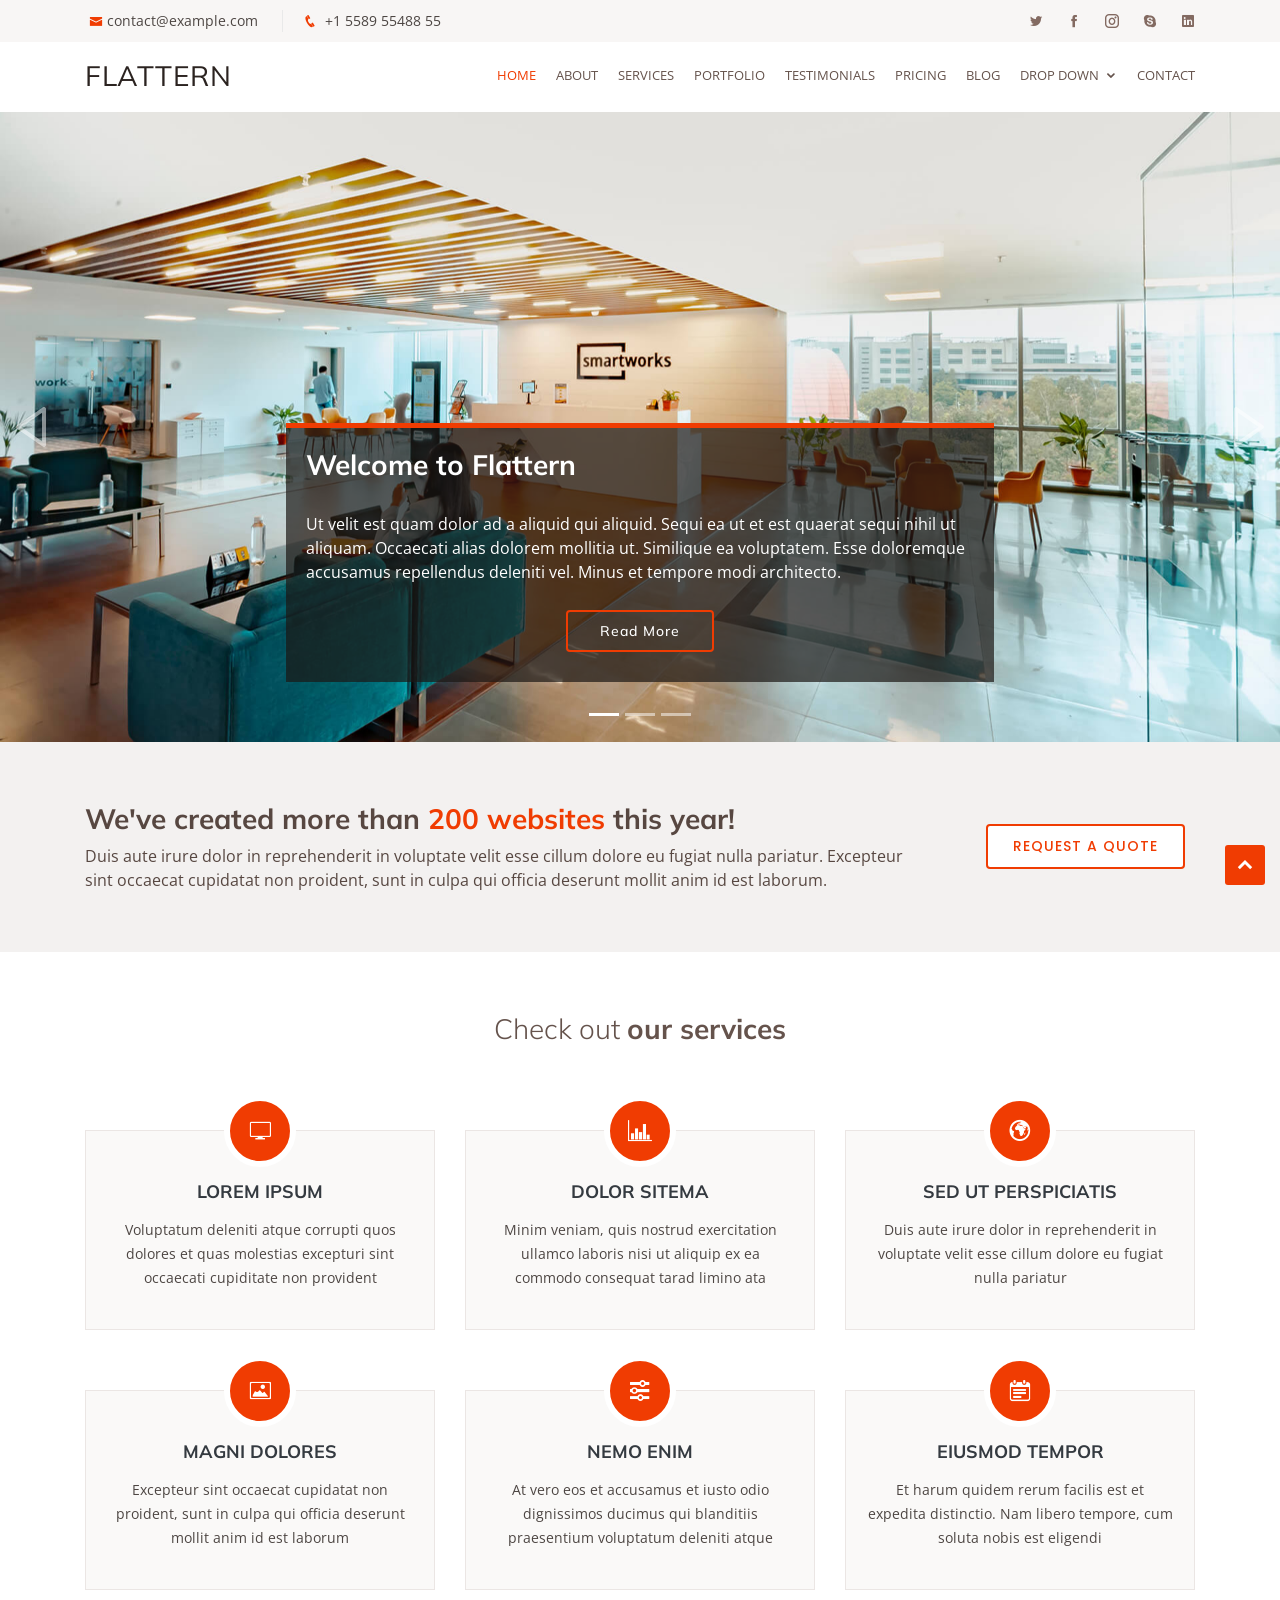
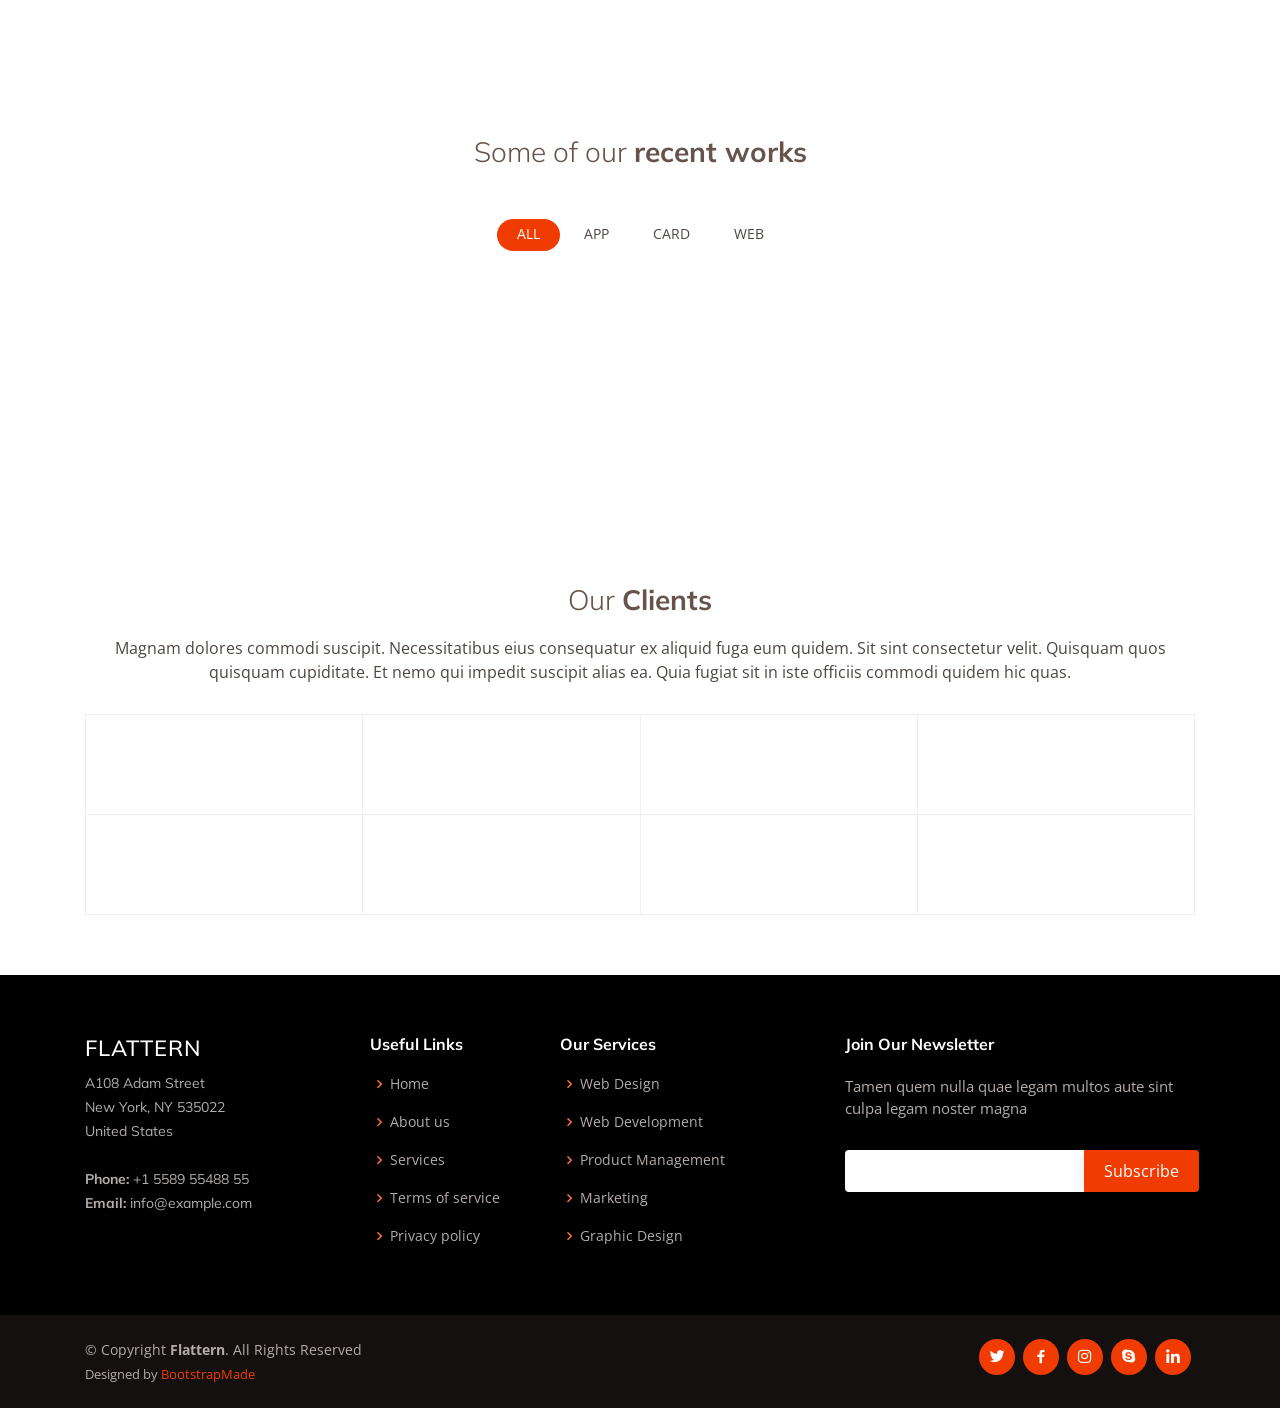
==== index.html @ f1fcab0e "original" ====
<!DOCTYPE html>
<html lang="en">

<head>
  <meta charset="utf-8">
  <meta content="width=device-width, initial-scale=1.0" name="viewport">

  <title>Flattern Bootstrap Template - Index</title>
  <meta content="" name="descriptison">
  <meta content="" name="keywords">

  <!-- Favicons -->
  <link href="assets/img/favicon.png" rel="icon">
  <link href="assets/img/apple-touch-icon.png" rel="apple-touch-icon">

  <!-- Google Fonts -->
  <link href="https://fonts.googleapis.com/css?family=Open+Sans:300,300i,400,400i,600,600i,700,700i|Muli:300,300i,400,400i,500,500i,600,600i,700,700i|Poppins:300,300i,400,400i,500,500i,600,600i,700,700i" rel="stylesheet">

  <!-- Vendor CSS Files -->
  <link href="assets/vendor/bootstrap/css/bootstrap.min.css" rel="stylesheet">
  <link href="assets/vendor/icofont/icofont.min.css" rel="stylesheet">
  <link href="assets/vendor/boxicons/css/boxicons.min.css" rel="stylesheet">
  <link href="assets/vendor/animate.css/animate.min.css" rel="stylesheet">
  <link href="assets/vendor/venobox/venobox.css" rel="stylesheet">
  <link href="assets/vendor/owl.carousel/assets/owl.carousel.min.css" rel="stylesheet">
  <link href="assets/vendor/aos/aos.css" rel="stylesheet">

  <!-- Template Main CSS File -->
  <link href="assets/css/style.css" rel="stylesheet">

  <!-- =======================================================
  * Template Name: Flattern - v2.0.1
  * Template URL: https://bootstrapmade.com/flattern-multipurpose-bootstrap-template/
  * Author: BootstrapMade.com
  * License: https://bootstrapmade.com/license/
  ======================================================== -->
</head>

<body>

  <!-- ======= Top Bar ======= -->
  <section id="topbar" class="d-none d-lg-block">
    <div class="container d-flex">
      <div class="contact-info mr-auto">
        <i class="icofont-envelope"></i><a href="mailto:contact@example.com">contact@example.com</a>
        <i class="icofont-phone"></i> +1 5589 55488 55
      </div>
      <div class="social-links">
        <a href="#" class="twitter"><i class="icofont-twitter"></i></a>
        <a href="#" class="facebook"><i class="icofont-facebook"></i></a>
        <a href="#" class="instagram"><i class="icofont-instagram"></i></a>
        <a href="#" class="skype"><i class="icofont-skype"></i></a>
        <a href="#" class="linkedin"><i class="icofont-linkedin"></i></i></a>
      </div>
    </div>
  </section>

  <!-- ======= Header ======= -->
  <header id="header">
    <div class="container d-flex">

      <div class="logo mr-auto">
        <h1 class="text-light"><a href="index.html">Flattern</a></h1>
        <!-- Uncomment below if you prefer to use an image logo -->
        <!-- <a href="index.html"><img src="assets/img/logo.png" alt="" class="img-fluid"></a>-->
      </div>

      <nav class="nav-menu d-none d-lg-block">
        <ul>
          <li class="active"><a href="index.html">Home</a></li>
          <li><a href="about.html">About</a></li>
          <li><a href="services.html">Services</a></li>
          <li><a href="portfolio.html">Portfolio</a></li>
          <li><a href="testimonials.html">Testimonials</a></li>
          <li><a href="pricing.html">Pricing</a></li>
          <li><a href="blog.html">Blog</a></li>
          <li class="drop-down"><a href="">Drop Down</a>
            <ul>
              <li><a href="#">Drop Down 1</a></li>
              <li class="drop-down"><a href="#">Drop Down 2</a>
                <ul>
                  <li><a href="#">Deep Drop Down 1</a></li>
                  <li><a href="#">Deep Drop Down 2</a></li>
                  <li><a href="#">Deep Drop Down 3</a></li>
                  <li><a href="#">Deep Drop Down 4</a></li>
                  <li><a href="#">Deep Drop Down 5</a></li>
                </ul>
              </li>
              <li><a href="#">Drop Down 3</a></li>
              <li><a href="#">Drop Down 4</a></li>
              <li><a href="#">Drop Down 5</a></li>
            </ul>
          </li>
          <li><a href="contact.html">Contact</a></li>

        </ul>
      </nav><!-- .nav-menu -->

    </div>
  </header><!-- End Header -->

  <!-- ======= Hero Section ======= -->
  <section id="hero">
    <div id="heroCarousel" class="carousel slide carousel-fade" data-ride="carousel">

      <div class="carousel-inner" role="listbox">

        <!-- Slide 1 -->
        <div class="carousel-item active" style="background-image: url(assets/img/slide/slide-1.jpg);">
          <div class="carousel-container">
            <div class="carousel-content animated fadeInUp">
              <h2>Welcome to <span>Flattern</span></h2>
              <p>Ut velit est quam dolor ad a aliquid qui aliquid. Sequi ea ut et est quaerat sequi nihil ut aliquam. Occaecati alias dolorem mollitia ut. Similique ea voluptatem. Esse doloremque accusamus repellendus deleniti vel. Minus et tempore modi architecto.</p>
              <div class="text-center"><a href="" class="btn-get-started">Read More</a></div>
            </div>
          </div>
        </div>

        <!-- Slide 2 -->
        <div class="carousel-item" style="background-image: url(assets/img/slide/slide-2.jpg);">
          <div class="carousel-container">
            <div class="carousel-content animated fadeInUp">
              <h2>Lorem Ipsum Dolor</h2>
              <p>Ut velit est quam dolor ad a aliquid qui aliquid. Sequi ea ut et est quaerat sequi nihil ut aliquam. Occaecati alias dolorem mollitia ut. Similique ea voluptatem. Esse doloremque accusamus repellendus deleniti vel. Minus et tempore modi architecto.</p>
              <div class="text-center"><a href="" class="btn-get-started">Read More</a></div>
            </div>
          </div>
        </div>

        <!-- Slide 3 -->
        <div class="carousel-item" style="background-image: url(assets/img/slide/slide-3.jpg);">
          <div class="carousel-container">
            <div class="carousel-content animated fadeInUp">
              <h2>Sequi ea ut et est quaerat</h2>
              <p>Ut velit est quam dolor ad a aliquid qui aliquid. Sequi ea ut et est quaerat sequi nihil ut aliquam. Occaecati alias dolorem mollitia ut. Similique ea voluptatem. Esse doloremque accusamus repellendus deleniti vel. Minus et tempore modi architecto.</p>
              <div class="text-center"><a href="" class="btn-get-started">Read More</a></div>
            </div>
          </div>
        </div>

      </div>

      <a class="carousel-control-prev" href="#heroCarousel" role="button" data-slide="prev">
        <span class="carousel-control-prev-icon bx bx-left-arrow" aria-hidden="true"></span>
        <span class="sr-only">Previous</span>
      </a>

      <a class="carousel-control-next" href="#heroCarousel" role="button" data-slide="next">
        <span class="carousel-control-next-icon bx bx-right-arrow" aria-hidden="true"></span>
        <span class="sr-only">Next</span>
      </a>

      <ol class="carousel-indicators" id="hero-carousel-indicators"></ol>

    </div>
  </section><!-- End Hero -->

  <main id="main">

    <!-- ======= Cta Section ======= -->
    <section id="cta" class="cta">
      <div class="container">

        <div class="row">
          <div class="col-lg-9 text-center text-lg-left">
            <h3>We've created more than <span>200 websites</span> this year!</h3>
            <p> Duis aute irure dolor in reprehenderit in voluptate velit esse cillum dolore eu fugiat nulla pariatur. Excepteur sint occaecat cupidatat non proident, sunt in culpa qui officia deserunt mollit anim id est laborum.</p>
          </div>
          <div class="col-lg-3 cta-btn-container text-center">
            <a class="cta-btn align-middle" href="#">Request a quote</a>
          </div>
        </div>

      </div>
    </section><!-- End Cta Section -->

    <!-- ======= Services Section ======= -->
    <section id="services" class="services">
      <div class="container">

        <div class="section-title" data-aos="fade-up">
          <h2>Check out <strong>our services</strong></h2>
        </div>

        <div class="row">
          <div class="col-lg-4 col-md-6">
            <div class="icon-box" data-aos="fade-up">
              <div class="icon"><i class="icofont-computer"></i></div>
              <h4 class="title"><a href="">Lorem Ipsum</a></h4>
              <p class="description">Voluptatum deleniti atque corrupti quos dolores et quas molestias excepturi sint occaecati cupiditate non provident</p>
            </div>
          </div>
          <div class="col-lg-4 col-md-6">
            <div class="icon-box" data-aos="fade-up" data-aos-delay="100">
              <div class="icon"><i class="icofont-chart-bar-graph"></i></div>
              <h4 class="title"><a href="">Dolor Sitema</a></h4>
              <p class="description">Minim veniam, quis nostrud exercitation ullamco laboris nisi ut aliquip ex ea commodo consequat tarad limino ata</p>
            </div>
          </div>
          <div class="col-lg-4 col-md-6">
            <div class="icon-box" data-aos="fade-up" data-aos-delay="200">
              <div class="icon"><i class="icofont-earth"></i></div>
              <h4 class="title"><a href="">Sed ut perspiciatis</a></h4>
              <p class="description">Duis aute irure dolor in reprehenderit in voluptate velit esse cillum dolore eu fugiat nulla pariatur</p>
            </div>
          </div>
          <div class="col-lg-4 col-md-6">
            <div class="icon-box" data-aos="fade-up" data-aos-delay="200">
              <div class="icon"><i class="icofont-image"></i></div>
              <h4 class="title"><a href="">Magni Dolores</a></h4>
              <p class="description">Excepteur sint occaecat cupidatat non proident, sunt in culpa qui officia deserunt mollit anim id est laborum</p>
            </div>
          </div>
          <div class="col-lg-4 col-md-6">
            <div class="icon-box" data-aos="fade-up" data-aos-delay="300">
              <div class="icon"><i class="icofont-settings"></i></div>
              <h4 class="title"><a href="">Nemo Enim</a></h4>
              <p class="description">At vero eos et accusamus et iusto odio dignissimos ducimus qui blanditiis praesentium voluptatum deleniti atque</p>
            </div>
          </div>
          <div class="col-lg-4 col-md-6">
            <div class="icon-box" data-aos="fade-up" data-aos-delay="400">
              <div class="icon"><i class="icofont-tasks-alt"></i></div>
              <h4 class="title"><a href="">Eiusmod Tempor</a></h4>
              <p class="description">Et harum quidem rerum facilis est et expedita distinctio. Nam libero tempore, cum soluta nobis est eligendi</p>
            </div>
          </div>
        </div>

      </div>
    </section><!-- End Services Section -->

    <!-- ======= Portfolio Section ======= -->
    <section id="portfolio" class="portfolio">
      <div class="container">

        <div class="section-title" data-aos="fade-up">
          <h2>Some of our <strong>recent works</strong></h2>
        </div>

        <div class="row" data-aos="fade-up">
          <div class="col-lg-12 d-flex justify-content-center">
            <ul id="portfolio-flters">
              <li data-filter="*" class="filter-active">All</li>
              <li data-filter=".filter-app">App</li>
              <li data-filter=".filter-card">Card</li>
              <li data-filter=".filter-web">Web</li>
            </ul>
          </div>
        </div>

        <div class="row portfolio-container" data-aos="fade-up">

          <div class="col-lg-4 col-md-6 portfolio-item filter-app">
            <img src="assets/img/portfolio/portfolio-1.jpg" class="img-fluid" alt="">
            <div class="portfolio-info">
              <h4>App 1</h4>
              <p>App</p>
              <a href="assets/img/portfolio/portfolio-1.jpg" data-gall="portfolioGallery" class="venobox preview-link" title="App 1"><i class="bx bx-plus"></i></a>
              <a href="portfolio-details.html" class="details-link" title="More Details"><i class="bx bx-link"></i></a>
            </div>
          </div>

          <div class="col-lg-4 col-md-6 portfolio-item filter-web">
            <img src="assets/img/portfolio/portfolio-2.jpg" class="img-fluid" alt="">
            <div class="portfolio-info">
              <h4>Web 3</h4>
              <p>Web</p>
              <a href="assets/img/portfolio/portfolio-2.jpg" data-gall="portfolioGallery" class="venobox preview-link" title="Web 3"><i class="bx bx-plus"></i></a>
              <a href="portfolio-details.html" class="details-link" title="More Details"><i class="bx bx-link"></i></a>
            </div>
          </div>

          <div class="col-lg-4 col-md-6 portfolio-item filter-app">
            <img src="assets/img/portfolio/portfolio-3.jpg" class="img-fluid" alt="">
            <div class="portfolio-info">
              <h4>App 2</h4>
              <p>App</p>
              <a href="assets/img/portfolio/portfolio-3.jpg" data-gall="portfolioGallery" class="venobox preview-link" title="App 2"><i class="bx bx-plus"></i></a>
              <a href="portfolio-details.html" class="details-link" title="More Details"><i class="bx bx-link"></i></a>
            </div>
          </div>

          <div class="col-lg-4 col-md-6 portfolio-item filter-card">
            <img src="assets/img/portfolio/portfolio-4.jpg" class="img-fluid" alt="">
            <div class="portfolio-info">
              <h4>Card 2</h4>
              <p>Card</p>
              <a href="assets/img/portfolio/portfolio-4.jpg" data-gall="portfolioGallery" class="venobox preview-link" title="Card 2"><i class="bx bx-plus"></i></a>
              <a href="portfolio-details.html" class="details-link" title="More Details"><i class="bx bx-link"></i></a>
            </div>
          </div>

          <div class="col-lg-4 col-md-6 portfolio-item filter-web">
            <img src="assets/img/portfolio/portfolio-5.jpg" class="img-fluid" alt="">
            <div class="portfolio-info">
              <h4>Web 2</h4>
              <p>Web</p>
              <a href="assets/img/portfolio/portfolio-5.jpg" data-gall="portfolioGallery" class="venobox preview-link" title="Web 2"><i class="bx bx-plus"></i></a>
              <a href="portfolio-details.html" class="details-link" title="More Details"><i class="bx bx-link"></i></a>
            </div>
          </div>

          <div class="col-lg-4 col-md-6 portfolio-item filter-app">
            <img src="assets/img/portfolio/portfolio-6.jpg" class="img-fluid" alt="">
            <div class="portfolio-info">
              <h4>App 3</h4>
              <p>App</p>
              <a href="assets/img/portfolio/portfolio-6.jpg" data-gall="portfolioGallery" class="venobox preview-link" title="App 3"><i class="bx bx-plus"></i></a>
              <a href="portfolio-details.html" class="details-link" title="More Details"><i class="bx bx-link"></i></a>
            </div>
          </div>

          <div class="col-lg-4 col-md-6 portfolio-item filter-card">
            <img src="assets/img/portfolio/portfolio-7.jpg" class="img-fluid" alt="">
            <div class="portfolio-info">
              <h4>Card 1</h4>
              <p>Card</p>
              <a href="assets/img/portfolio/portfolio-7.jpg" data-gall="portfolioGallery" class="venobox preview-link" title="Card 1"><i class="bx bx-plus"></i></a>
              <a href="portfolio-details.html" class="details-link" title="More Details"><i class="bx bx-link"></i></a>
            </div>
          </div>

          <div class="col-lg-4 col-md-6 portfolio-item filter-card">
            <img src="assets/img/portfolio/portfolio-8.jpg" class="img-fluid" alt="">
            <div class="portfolio-info">
              <h4>Card 3</h4>
              <p>Card</p>
              <a href="assets/img/portfolio/portfolio-8.jpg" data-gall="portfolioGallery" class="venobox preview-link" title="Card 3"><i class="bx bx-plus"></i></a>
              <a href="portfolio-details.html" class="details-link" title="More Details"><i class="bx bx-link"></i></a>
            </div>
          </div>

          <div class="col-lg-4 col-md-6 portfolio-item filter-web">
            <img src="assets/img/portfolio/portfolio-9.jpg" class="img-fluid" alt="">
            <div class="portfolio-info">
              <h4>Web 3</h4>
              <p>Web</p>
              <a href="assets/img/portfolio/portfolio-9.jpg" data-gall="portfolioGallery" class="venobox preview-link" title="Web 3"><i class="bx bx-plus"></i></a>
              <a href="portfolio-details.html" class="details-link" title="More Details"><i class="bx bx-link"></i></a>
            </div>
          </div>

        </div>

      </div>
    </section><!-- End Portfolio Section -->

    <!-- ======= Our Clients Section ======= -->
    <section id="clients" class="clients">
      <div class="container">

        <div class="section-title" data-aos="fade-up">
          <h2>Our <strong>Clients</strong></h2>
          <p>Magnam dolores commodi suscipit. Necessitatibus eius consequatur ex aliquid fuga eum quidem. Sit sint consectetur velit. Quisquam quos quisquam cupiditate. Et nemo qui impedit suscipit alias ea. Quia fugiat sit in iste officiis commodi quidem hic quas.</p>
        </div>

        <div class="row no-gutters clients-wrap clearfix" data-aos="fade-up">

          <div class="col-lg-3 col-md-4 col-xs-6">
            <div class="client-logo">
              <img src="assets/img/clients/client-1.png" class="img-fluid" alt="">
            </div>
          </div>

          <div class="col-lg-3 col-md-4 col-xs-6">
            <div class="client-logo">
              <img src="assets/img/clients/client-2.png" class="img-fluid" alt="">
            </div>
          </div>

          <div class="col-lg-3 col-md-4 col-xs-6">
            <div class="client-logo">
              <img src="assets/img/clients/client-3.png" class="img-fluid" alt="">
            </div>
          </div>

          <div class="col-lg-3 col-md-4 col-xs-6">
            <div class="client-logo">
              <img src="assets/img/clients/client-4.png" class="img-fluid" alt="">
            </div>
          </div>

          <div class="col-lg-3 col-md-4 col-xs-6">
            <div class="client-logo">
              <img src="assets/img/clients/client-5.png" class="img-fluid" alt="">
            </div>
          </div>

          <div class="col-lg-3 col-md-4 col-xs-6">
            <div class="client-logo">
              <img src="assets/img/clients/client-6.png" class="img-fluid" alt="">
            </div>
          </div>

          <div class="col-lg-3 col-md-4 col-xs-6">
            <div class="client-logo">
              <img src="assets/img/clients/client-7.png" class="img-fluid" alt="">
            </div>
          </div>

          <div class="col-lg-3 col-md-4 col-xs-6">
            <div class="client-logo">
              <img src="assets/img/clients/client-8.png" class="img-fluid" alt="">
            </div>
          </div>

        </div>

      </div>
    </section><!-- End Our Clients Section -->

  </main><!-- End #main -->

  <!-- ======= Footer ======= -->
  <footer id="footer">

    <div class="footer-top">
      <div class="container">
        <div class="row">

          <div class="col-lg-3 col-md-6 footer-contact">
            <h3>Flattern</h3>
            <p>
              A108 Adam Street <br>
              New York, NY 535022<br>
              United States <br><br>
              <strong>Phone:</strong> +1 5589 55488 55<br>
              <strong>Email:</strong> info@example.com<br>
            </p>
          </div>

          <div class="col-lg-2 col-md-6 footer-links">
            <h4>Useful Links</h4>
            <ul>
              <li><i class="bx bx-chevron-right"></i> <a href="#">Home</a></li>
              <li><i class="bx bx-chevron-right"></i> <a href="#">About us</a></li>
              <li><i class="bx bx-chevron-right"></i> <a href="#">Services</a></li>
              <li><i class="bx bx-chevron-right"></i> <a href="#">Terms of service</a></li>
              <li><i class="bx bx-chevron-right"></i> <a href="#">Privacy policy</a></li>
            </ul>
          </div>

          <div class="col-lg-3 col-md-6 footer-links">
            <h4>Our Services</h4>
            <ul>
              <li><i class="bx bx-chevron-right"></i> <a href="#">Web Design</a></li>
              <li><i class="bx bx-chevron-right"></i> <a href="#">Web Development</a></li>
              <li><i class="bx bx-chevron-right"></i> <a href="#">Product Management</a></li>
              <li><i class="bx bx-chevron-right"></i> <a href="#">Marketing</a></li>
              <li><i class="bx bx-chevron-right"></i> <a href="#">Graphic Design</a></li>
            </ul>
          </div>

          <div class="col-lg-4 col-md-6 footer-newsletter">
            <h4>Join Our Newsletter</h4>
            <p>Tamen quem nulla quae legam multos aute sint culpa legam noster magna</p>
            <form action="" method="post">
              <input type="email" name="email"><input type="submit" value="Subscribe">
            </form>
          </div>

        </div>
      </div>
    </div>

    <div class="container d-md-flex py-4">

      <div class="mr-md-auto text-center text-md-left">
        <div class="copyright">
          &copy; Copyright <strong><span>Flattern</span></strong>. All Rights Reserved
        </div>
        <div class="credits">
          <!-- All the links in the footer should remain intact. -->
          <!-- You can delete the links only if you purchased the pro version. -->
          <!-- Licensing information: https://bootstrapmade.com/license/ -->
          <!-- Purchase the pro version with working PHP/AJAX contact form: https://bootstrapmade.com/flattern-multipurpose-bootstrap-template/ -->
          Designed by <a href="https://bootstrapmade.com/">BootstrapMade</a>
        </div>
      </div>
      <div class="social-links text-center text-md-right pt-3 pt-md-0">
        <a href="#" class="twitter"><i class="bx bxl-twitter"></i></a>
        <a href="#" class="facebook"><i class="bx bxl-facebook"></i></a>
        <a href="#" class="instagram"><i class="bx bxl-instagram"></i></a>
        <a href="#" class="google-plus"><i class="bx bxl-skype"></i></a>
        <a href="#" class="linkedin"><i class="bx bxl-linkedin"></i></a>
      </div>
    </div>
  </footer><!-- End Footer -->

  <a href="#" class="back-to-top"><i class="icofont-simple-up"></i></a>

  <!-- Vendor JS Files -->
  <script src="assets/vendor/jquery/jquery.min.js"></script>
  <script src="assets/vendor/bootstrap/js/bootstrap.bundle.min.js"></script>
  <script src="assets/vendor/jquery.easing/jquery.easing.min.js"></script>
  <script src="assets/vendor/php-email-form/validate.js"></script>
  <script src="assets/vendor/jquery-sticky/jquery.sticky.js"></script>
  <script src="assets/vendor/isotope-layout/isotope.pkgd.min.js"></script>
  <script src="assets/vendor/venobox/venobox.min.js"></script>
  <script src="assets/vendor/waypoints/jquery.waypoints.min.js"></script>
  <script src="assets/vendor/owl.carousel/owl.carousel.min.js"></script>
  <script src="assets/vendor/aos/aos.js"></script>

  <!-- Template Main JS File -->
  <script src="assets/js/main.js"></script>

</body>

</html>
---- assets/css/style.css ----
/**
* Template Name: Flattern - v2.0.1
* Template URL: https://bootstrapmade.com/flattern-multipurpose-bootstrap-template/
* Author: BootstrapMade.com
* License: https://bootstrapmade.com/license/
*/

/*--------------------------------------------------------------
# General
--------------------------------------------------------------*/
body {
  font-family: "Open Sans", sans-serif;
  color: #4d4643;
}

a {
  color: #f03c02;
}

a:hover {
  color: #fd5c28;
  text-decoration: none;
}

h1, h2, h3, h4, h5, h6 {
  font-family: "Muli", sans-serif;
}

/*--------------------------------------------------------------
# Back to top button
--------------------------------------------------------------*/
.back-to-top {
  position: fixed;
  display: none;
  width: 40px;
  height: 40px;
  border-radius: 3px;
  right: 15px;
  bottom: 15px;
  background: #f03c02;
  color: #fff;
  transition: display 0.5s ease-in-out;
  z-index: 99999;
}

.back-to-top i {
  font-size: 24px;
  position: absolute;
  top: 8px;
  left: 8px;
}

.back-to-top:hover {
  color: #fff;
  background: #fd5c28;
  transition: 0.3s ease-in-out;
}

/*--------------------------------------------------------------
# Disable AOS delay on mobile
--------------------------------------------------------------*/
@media screen and (max-width: 768px) {
  [data-aos-delay] {
    transition-delay: 0 !important;
  }
}

/*--------------------------------------------------------------
# Top Bar
--------------------------------------------------------------*/
#topbar {
  background: #f8f6f5;
  padding: 10px 0;
  font-size: 14px;
}

#topbar .contact-info a {
  line-height: 1;
  color: #4d4643;
  transition: 0.3s;
}

#topbar .contact-info a:hover {
  color: #f03c02;
}

#topbar .contact-info i {
  color: #f03c02;
  padding: 4px;
}

#topbar .contact-info .icofont-phone {
  padding-left: 20px;
  margin-left: 20px;
  border-left: 1px solid #e9e9e9;
}

#topbar .social-links a {
  color: #836a61;
  padding: 4px 0 4px 20px;
  display: inline-block;
  line-height: 1px;
  transition: 0.3s;
}

#topbar .social-links a:hover {
  color: #f03c02;
}

/*--------------------------------------------------------------
# Header
--------------------------------------------------------------*/
#header {
  height: 70px;
  transition: all 0.5s;
  z-index: 997;
  transition: all 0.5s;
  padding: 10px 0;
  background: #fff;
}

#header.header-scrolled {
  box-shadow: 0px 0px 20px 0px rgba(0, 0, 0, 0.1);
}

#header .logo h1 {
  font-size: 28px;
  margin: 0;
  padding: 10px 0;
  line-height: 1;
  font-weight: 400;
  letter-spacing: 1px;
  text-transform: uppercase;
}

#header .logo h1 a, #header .logo h1 a:hover {
  color: #2b2320;
  text-decoration: none;
}

#header .logo img {
  padding: 0;
  margin: 0;
  max-height: 40px;
}

/*--------------------------------------------------------------
# Navigation Menu
--------------------------------------------------------------*/
/* Desktop Navigation */
.nav-menu, .nav-menu * {
  margin: 0;
  padding: 0;
  list-style: none;
}

.nav-menu > ul > li {
  position: relative;
  white-space: nowrap;
  float: left;
}

.nav-menu > ul > li + li {
  padding-left: 20px;
}

.nav-menu a {
  display: block;
  position: relative;
  color: #65534c;
  padding: 14px 0 15px 0;
  transition: 0.3s;
  font-size: 13px;
  font-family: "Open Sans", sans-serif;
  text-transform: uppercase;
}

.nav-menu a:hover, .nav-menu .active > a, .nav-menu li:hover > a {
  color: #f03c02;
  text-decoration: none;
}

.nav-menu .drop-down ul {
  display: block;
  position: absolute;
  left: 20px;
  top: calc(100% + 30px);
  z-index: 99;
  opacity: 0;
  visibility: hidden;
  padding: 10px 0;
  background: #fff;
  box-shadow: 0px 0px 30px rgba(127, 137, 161, 0.25);
  transition: ease all 0.3s;
}

.nav-menu .drop-down:hover > ul {
  opacity: 1;
  top: 100%;
  visibility: visible;
}

.nav-menu .drop-down li {
  min-width: 180px;
  position: relative;
}

.nav-menu .drop-down ul a {
  padding: 10px 20px;
  font-size: 13px;
  font-weight: 500;
  text-transform: none;
  color: #581601;
}

.nav-menu .drop-down ul a:hover, .nav-menu .drop-down ul .active > a, .nav-menu .drop-down ul li:hover > a {
  color: #f03c02;
}

.nav-menu .drop-down > a:after {
  content: "\ea99";
  font-family: IcoFont;
  padding-left: 5px;
}

.nav-menu .drop-down .drop-down ul {
  top: 0;
  left: calc(100% - 30px);
}

.nav-menu .drop-down .drop-down:hover > ul {
  opacity: 1;
  top: 0;
  left: 100%;
}

.nav-menu .drop-down .drop-down > a {
  padding-right: 35px;
}

.nav-menu .drop-down .drop-down > a:after {
  content: "\eaa0";
  font-family: IcoFont;
  position: absolute;
  right: 15px;
}

@media (max-width: 1366px) {
  .nav-menu .drop-down .drop-down ul {
    left: -90%;
  }
  .nav-menu .drop-down .drop-down:hover > ul {
    left: -100%;
  }
  .nav-menu .drop-down .drop-down > a:after {
    content: "\ea9d";
  }
}

/* Mobile Navigation */
.mobile-nav-toggle {
  position: fixed;
  right: 15px;
  top: 20px;
  z-index: 9998;
  border: 0;
  background: none;
  font-size: 24px;
  transition: all 0.4s;
  outline: none !important;
  line-height: 1;
  cursor: pointer;
  text-align: right;
}

.mobile-nav-toggle i {
  color: #65534c;
}

.mobile-nav {
  position: fixed;
  top: 55px;
  right: 15px;
  bottom: 15px;
  left: 15px;
  z-index: 9999;
  overflow-y: auto;
  background: #fff;
  transition: ease-in-out 0.2s;
  opacity: 0;
  visibility: hidden;
  border-radius: 10px;
  padding: 10px 0;
}

.mobile-nav * {
  margin: 0;
  padding: 0;
  list-style: none;
}

.mobile-nav a {
  display: block;
  position: relative;
  color: #2b2320;
  padding: 10px 20px;
  font-weight: 500;
  outline: none;
  text-transform: uppercase;
  font-size: 14px;
}

.mobile-nav a:hover, .mobile-nav .active > a, .mobile-nav li:hover > a {
  color: #f03c02;
  text-decoration: none;
}

.mobile-nav .drop-down > a:after {
  content: "\ea99";
  font-family: IcoFont;
  padding-left: 10px;
  position: absolute;
  right: 15px;
}

.mobile-nav .active.drop-down > a:after {
  content: "\eaa1";
}

.mobile-nav .drop-down > a {
  padding-right: 35px;
}

.mobile-nav .drop-down ul {
  display: none;
  overflow: hidden;
}

.mobile-nav .drop-down li {
  padding-left: 20px;
}

.mobile-nav-overly {
  width: 100%;
  height: 100%;
  z-index: 9997;
  top: 0;
  left: 0;
  position: fixed;
  background: rgba(14, 11, 10, 0.6);
  overflow: hidden;
  display: none;
  transition: ease-in-out 0.2s;
}

.mobile-nav-active {
  overflow: hidden;
}

.mobile-nav-active .mobile-nav {
  opacity: 1;
  visibility: visible;
}

.mobile-nav-active .mobile-nav-toggle i {
  color: #fff;
}

/*--------------------------------------------------------------
# Hero Section
--------------------------------------------------------------*/
#hero {
  width: 100%;
  height: 70vh;
  overflow: hidden;
  position: relative;
  padding: 0;
}

#hero .carousel, #hero .carousel-inner, #hero .carousel-item, #hero .carousel-item::before {
  background-size: cover;
  background-position: center;
  background-repeat: no-repeat;
  position: absolute;
  top: 0;
  right: 0;
  left: 0;
  bottom: 0;
}

#hero .carousel-container {
  display: flex;
  align-items: flex-end;
  justify-content: center;
  position: absolute;
  bottom: 60px;
  top: 110px;
  left: 50px;
  right: 50px;
}

#hero .carousel-content {
  background: rgba(28, 23, 21, 0.7);
  padding: 20px;
  color: #fff;
  -webkit-animation-duration: .5s;
  animation-duration: .5s;
  border-top: 5px solid #f03c02;
}

#hero .carousel-content h2 {
  color: #fff;
  margin-bottom: 30px;
  font-size: 28px;
  font-weight: 700;
}

#hero .btn-get-started {
  font-family: "Muli", sans-serif;
  font-weight: 500;
  font-size: 14px;
  letter-spacing: 1px;
  display: inline-block;
  padding: 12px 32px;
  border-radius: 4px;
  transition: 0.5s;
  line-height: 1;
  margin: 10px;
  color: #fff;
  -webkit-animation-delay: 0.8s;
  animation-delay: 0.8s;
  border: 2px solid #f03c02;
}

#hero .btn-get-started:hover {
  background: #f03c02;
  color: #fff;
  text-decoration: none;
}

#hero .carousel-inner .carousel-item {
  transition-property: opacity;
}

#hero .carousel-inner .carousel-item,
#hero .carousel-inner .active.carousel-item-left,
#hero .carousel-inner .active.carousel-item-right {
  opacity: 0;
}

#hero .carousel-inner .active,
#hero .carousel-inner .carousel-item-next.carousel-item-left,
#hero .carousel-inner .carousel-item-prev.carousel-item-right {
  opacity: 1;
  transition: 0.5s;
}

#hero .carousel-inner .carousel-item-next,
#hero .carousel-inner .carousel-item-prev,
#hero .carousel-inner .active.carousel-item-left,
#hero .carousel-inner .active.carousel-item-right {
  left: 0;
  transform: translate3d(0, 0, 0);
}

#hero .carousel-control-prev, #hero .carousel-control-next {
  width: 10%;
}

#hero .carousel-control-next-icon, #hero .carousel-control-prev-icon {
  background: none;
  font-size: 48px;
  line-height: 1;
  width: auto;
  height: auto;
}

#hero .carousel-indicators li {
  cursor: pointer;
}

@media (min-width: 1024px) {
  #hero .carousel-content {
    width: 60%;
  }
  #hero .carousel-control-prev, #hero .carousel-control-next {
    width: 5%;
  }
}

@media (max-width: 992px) {
  #hero {
    height: calc(100vh - 70px);
  }
  #hero .carousel-content h2 {
    margin-bottom: 15px;
    font-size: 22px;
  }
  #hero .carousel-content p {
    font-size: 15px;
  }
}

@media (max-height: 500px) {
  #hero {
    height: 120vh;
  }
}

/*--------------------------------------------------------------
# Sections General
--------------------------------------------------------------*/
section {
  padding: 60px 0;
  overflow: hidden;
}

.section-bg {
  background-color: #f6f3f2;
}

.section-title {
  padding-bottom: 30px;
  text-align: center;
}

.section-title h2 {
  font-size: 28px;
  font-weight: 300;
  margin-bottom: 20px;
  padding-bottom: 0;
  color: #65534c;
}

.section-title h2 strong {
  font-weight: 700;
}

.section-title p {
  margin-bottom: 0;
}

/*--------------------------------------------------------------
# Breadcrumbs
--------------------------------------------------------------*/
.breadcrumbs {
  padding: 15px 0;
  background: #2b2320;
  min-height: 40px;
}

.breadcrumbs h2 {
  font-size: 28px;
  font-weight: 300;
  color: #fff;
}

.breadcrumbs ol {
  display: flex;
  flex-wrap: wrap;
  list-style: none;
  padding: 0;
  margin: 0;
  color: #ded5d2;
}

.breadcrumbs ol a {
  color: #fe825a;
}

.breadcrumbs ol li + li {
  padding-left: 10px;
}

.breadcrumbs ol li + li::before {
  display: inline-block;
  padding-right: 10px;
  color: #c8bab5;
  content: "/";
}

@media (max-width: 768px) {
  .breadcrumbs .d-flex {
    display: block !important;
  }
  .breadcrumbs ol {
    display: block;
  }
  .breadcrumbs ol li {
    display: inline-block;
  }
}

/*--------------------------------------------------------------
# Cta
--------------------------------------------------------------*/
.cta {
  background: #f3f1f0;
  padding: 60px 0;
  color: #574741;
}

.cta h3 {
  font-size: 28px;
  font-weight: 700;
}

.cta h3 span {
  color: #f03c02;
}

.cta p {
  padding: 0;
  margin: 0;
}

.cta .cta-btn {
  font-family: "Poppins", sans-serif;
  text-transform: uppercase;
  font-weight: 500;
  font-size: 14px;
  letter-spacing: 1px;
  display: inline-block;
  padding: 10px 25px;
  border-radius: 2px;
  transition: 0.4s;
  margin: 10px;
  border-radius: 4px;
  border: 2px solid #f03c02;
  color: #f03c02;
  background: #fff;
}

.cta .cta-btn:hover {
  background: #f03c02;
  color: #fff;
}

@media (max-width: 1024px) {
  .cta {
    background-attachment: scroll;
  }
}

@media (min-width: 769px) {
  .cta .cta-btn-container {
    display: flex;
    align-items: center;
    justify-content: flex-end;
  }
}

/*--------------------------------------------------------------
# Services
--------------------------------------------------------------*/
.services .icon-box {
  padding: 50px 20px;
  margin-top: 35px;
  margin-bottom: 25px;
  text-align: center;
  border: 1px solid #ebe6e4;
  height: 200px;
  position: relative;
  background: #faf9f8;
}

.services .icon {
  position: absolute;
  top: -36px;
  left: calc(50% - 36px);
  transition: 0.2s;
  border-radius: 50%;
  border: 6px solid #fff;
  display: flex;
  justify-content: center;
  align-items: center;
  flex-direction: column;
  text-align: center;
  width: 72px;
  height: 72px;
  background: #f03c02;
}

.services .icon i {
  color: #fff;
  font-size: 24px;
}

.services .title {
  font-weight: 700;
  margin-bottom: 15px;
  font-size: 18px;
  text-transform: uppercase;
}

.services .title a {
  color: #343a40;
}

.services .icon-box:hover .icon {
  background: #fff;
  border: 2px solid #f03c02;
}

.services .icon-box:hover .icon i {
  color: #f03c02;
}

.services .icon-box:hover .title a {
  color: #f03c02;
}

.services .description {
  line-height: 24px;
  font-size: 14px;
}

/*--------------------------------------------------------------
# Portfolio
--------------------------------------------------------------*/
.portfolio #portfolio-flters {
  padding: 0;
  margin: 0 auto 50px auto;
  list-style: none;
  text-align: center;
}

.portfolio #portfolio-flters li {
  cursor: pointer;
  display: inline-block;
  padding: 8px 20px 10px 20px;
  font-size: 14px;
  font-weight: 400;
  line-height: 1;
  text-transform: uppercase;
  color: #4d4643;
  transition: all 0.3s;
  border-radius: 50px;
}

.portfolio #portfolio-flters li:hover, .portfolio #portfolio-flters li.filter-active {
  color: #fff;
  background: #f03c02;
}

.portfolio #portfolio-flters li:last-child {
  margin-right: 0;
}

.portfolio .portfolio-item {
  margin-bottom: 30px;
}

.portfolio .portfolio-item .portfolio-info {
  opacity: 0;
  position: absolute;
  left: 30px;
  right: 30px;
  bottom: 0;
  z-index: 3;
  transition: all ease-in-out 0.3s;
  background: rgba(255, 255, 255, 0.9);
  padding: 15px;
}

.portfolio .portfolio-item .portfolio-info h4 {
  font-size: 18px;
  color: #fff;
  font-weight: 600;
  color: #2b2320;
}

.portfolio .portfolio-item .portfolio-info p {
  color: #65534c;
  font-size: 14px;
  margin-bottom: 0;
}

.portfolio .portfolio-item .portfolio-info .preview-link, .portfolio .portfolio-item .portfolio-info .details-link {
  position: absolute;
  right: 40px;
  font-size: 24px;
  top: calc(50% - 18px);
  color: #483b36;
}

.portfolio .portfolio-item .portfolio-info .preview-link:hover, .portfolio .portfolio-item .portfolio-info .details-link:hover {
  color: #f03c02;
}

.portfolio .portfolio-item .portfolio-info .details-link {
  right: 10px;
}

.portfolio .portfolio-item .portfolio-links {
  opacity: 0;
  left: 0;
  right: 0;
  text-align: center;
  z-index: 3;
  position: absolute;
  transition: all ease-in-out 0.3s;
}

.portfolio .portfolio-item .portfolio-links a {
  color: #fff;
  margin: 0 2px;
  font-size: 28px;
  display: inline-block;
  transition: 0.3s;
}

.portfolio .portfolio-item .portfolio-links a:hover {
  color: #fe825a;
}

.portfolio .portfolio-item:hover .portfolio-info {
  opacity: 1;
  bottom: 20px;
}

/*--------------------------------------------------------------
# Clients
--------------------------------------------------------------*/
.clients .clients-wrap {
  border-top: 1px solid #f1eeed;
  border-left: 1px solid #f1eeed;
}

.clients .client-logo {
  padding: 20px;
  display: flex;
  justify-content: center;
  align-items: center;
  border-right: 1px solid #f1eeed;
  border-bottom: 1px solid #f1eeed;
  overflow: hidden;
  background: #fff;
  height: 100px;
}

.clients .client-logo img {
  transition: all 0.3s ease-in-out;
  height: 36px;
  -webkit-filter: grayscale(100%);
  filter: grayscale(100%);
}

.clients .client-logo:hover img {
  -webkit-filter: none;
  filter: none;
  transform: scale(1.1);
}

/*--------------------------------------------------------------
# About Us
--------------------------------------------------------------*/
.about-us .content {
  padding: 30px 0;
}

.about-us .content h3 {
  font-weight: 700;
  font-size: 34px;
}

.about-us .content p {
  margin-bottom: 0;
}

.about-us .content .icon-box {
  margin-top: 25px;
}

.about-us .content .icon-box h4 {
  font-size: 20px;
  font-weight: 700;
  margin: 5px 0 10px 60px;
}

.about-us .content .icon-box i {
  font-size: 48px;
  float: left;
  color: #f03c02;
}

.about-us .content .icon-box p {
  font-size: 15px;
  color: #90847f;
  margin-left: 60px;
}

.about-us .image {
  background: url("../img/about.jpg") center center no-repeat;
  background-size: cover;
  min-height: 400px;
}

@media (max-width: 991px) {
  .about-us .image {
    text-align: center;
  }
  .about-us .image img {
    max-width: 80%;
  }
}

@media (max-width: 667px) {
  .about-us .image img {
    max-width: 100%;
  }
}

/*--------------------------------------------------------------
# Our Team
--------------------------------------------------------------*/
.team .member {
  margin-bottom: 20px;
  overflow: hidden;
  text-align: center;
  border-radius: 5px;
  background: #fff;
  box-shadow: 0px 2px 15px rgba(0, 0, 0, 0.1);
}

.team .member .member-img {
  position: relative;
  overflow: hidden;
}

.team .member .social {
  position: absolute;
  left: 0;
  bottom: 0;
  right: 0;
  height: 40px;
  opacity: 0;
  transition: ease-in-out 0.3s;
  text-align: center;
  background: rgba(255, 255, 255, 0.85);
}

.team .member .social a {
  transition: color 0.3s;
  color: #2b2320;
  margin: 0 10px;
  padding-top: 8px;
  display: inline-block;
}

.team .member .social a:hover {
  color: #f03c02;
}

.team .member .social i {
  font-size: 18px;
  margin: 0 2px;
}

.team .member .member-info {
  padding: 25px 15px;
}

.team .member .member-info h4 {
  font-weight: 700;
  margin-bottom: 5px;
  font-size: 18px;
  color: #2b2320;
}

.team .member .member-info span {
  display: block;
  font-size: 13px;
  font-weight: 400;
  color: #b4aca8;
}

.team .member .member-info p {
  font-style: italic;
  font-size: 14px;
  line-height: 26px;
  color: #847872;
}

.team .member:hover .social {
  opacity: 1;
}

/*--------------------------------------------------------------
# Our Skills
--------------------------------------------------------------*/
.skills .progress {
  height: 50px;
  display: block;
  background: none;
}

.skills .progress .skill {
  padding: 0;
  margin: 0 0 6px 0;
  text-transform: uppercase;
  display: block;
  font-weight: 600;
  font-family: "Poppins", sans-serif;
  color: #2b2320;
}

.skills .progress .skill .val {
  float: right;
  font-style: normal;
}

.skills .progress-bar-wrap {
  background: #ded5d2;
}

.skills .progress-bar {
  width: 1px;
  height: 10px;
  transition: .9s;
  background-color: #f03c02;
}

/*--------------------------------------------------------------
# Features
--------------------------------------------------------------*/
.features {
  padding-top: 0;
}

.features .nav-tabs {
  border: 0;
}

.features .nav-link {
  border: 0;
  padding: 25px 20px;
  transition: 0.3s;
  color: #2b2320;
}

.features .nav-link:hover {
  color: #f03c02;
}

.features .nav-link h4 {
  font-size: 18px;
  font-weight: 600;
}

.features .nav-link p {
  font-size: 14px;
  margin-bottom: 0;
}

.features .nav-link.active {
  box-shadow: 0px 0 15px rgba(0, 0, 0, 0.12);
  color: #f03c02;
}

.features .tab-pane.active {
  -webkit-animation: slide-down 0.5s ease-out;
  animation: slide-down 0.5s ease-out;
}

@-webkit-keyframes slide-down {
  0% {
    opacity: 0;
  }
  100% {
    opacity: 1;
  }
}

@keyframes slide-down {
  0% {
    opacity: 0;
  }
  100% {
    opacity: 1;
  }
}

/*--------------------------------------------------------------
# Pricing
--------------------------------------------------------------*/
.pricing .box {
  padding: 20px;
  background: #f3f1f0;
  text-align: center;
  border-radius: 8px;
  position: relative;
  overflow: hidden;
}

.pricing h3 {
  font-weight: 400;
  padding: 15px;
  font-size: 18px;
  text-transform: uppercase;
  font-weight: 600;
  color: #2b2320;
}

.pricing h4 {
  font-size: 42px;
  color: #f03c02;
  font-weight: 500;
  font-family: "Open Sans", sans-serif;
  margin-bottom: 20px;
}

.pricing h4 sup {
  font-size: 20px;
  top: -15px;
  left: -3px;
}

.pricing h4 span {
  color: #bababa;
  font-size: 16px;
  font-weight: 300;
}

.pricing ul {
  padding: 0;
  list-style: none;
  color: #2b2320;
  text-align: center;
  line-height: 20px;
  font-size: 14px;
}

.pricing ul li {
  padding-bottom: 16px;
}

.pricing ul .na {
  color: #ccc;
  text-decoration: line-through;
}

.pricing .btn-wrap {
  padding: 15px;
  text-align: center;
}

.pricing .btn-buy {
  color: #9c847b;
  border: 2px solid #e9e3e1;
  display: inline-block;
  padding: 10px 40px 12px 40px;
  border-radius: 4px;
  transition: none;
  font-size: 14px;
  font-weight: 400;
  font-family: "Muli", sans-serif;
  font-weight: 600;
  transition: 0.3s;
}

.pricing .btn-buy:hover {
  color: #f03c02;
  border-color: #f03c02;
}

.pricing .featured {
  background: #fd5c28;
  box-shadow: none;
}

.pricing .featured h3, .pricing .featured h4, .pricing .featured h4 span, .pricing .featured ul, .pricing .featured ul .na {
  color: #fff;
}

.pricing .featured .btn-wrap {
  padding: 15px;
  text-align: center;
}

.pricing .featured .btn-buy {
  color: #fff;
  border-color: rgba(255, 255, 255, 0.5);
}

.pricing .featured .btn-buy:hover {
  color: #f03c02;
  background: #fff;
  border-color: #fff;
}

/*--------------------------------------------------------------
# Cta Pricing
--------------------------------------------------------------*/
.cta-pricing {
  background: #f3f1f0;
  color: #65534c;
}

.cta-pricing h3 {
  font-size: 28px;
  font-weight: 700;
}

.cta-pricing .cta-btn {
  font-family: "Poppins", sans-serif;
  text-transform: uppercase;
  font-weight: 500;
  font-size: 14px;
  letter-spacing: 1px;
  display: inline-block;
  padding: 10px 25px;
  border-radius: 2px;
  transition: 0.4s;
  margin: 10px;
  border-radius: 4px;
  border: 2px solid #f03c02;
  color: #f03c02;
  background: #fff;
}

.cta-pricing .cta-btn:hover {
  background: #f03c02;
  color: #fff;
}

/*--------------------------------------------------------------
# Testimonials
--------------------------------------------------------------*/
.testimonials .testimonial-item {
  box-sizing: content-box;
  padding: 40px;
  box-shadow: 0px 2px 12px rgba(0, 0, 0, 0.08);
  position: relative;
  background: #fff;
}

.testimonials .testimonial-item .testimonial-img {
  width: 90px;
  border-radius: 50px;
  border: 6px solid #fff;
  float: left;
  margin: 0 10px 0 0;
}

.testimonials .testimonial-item h3 {
  font-size: 18px;
  font-weight: bold;
  margin: 10px 0 5px 0;
  color: #111;
}

.testimonials .testimonial-item h4 {
  font-size: 14px;
  color: #999;
  margin: 0;
}

.testimonials .testimonial-item .quote-icon-left, .testimonials .testimonial-item .quote-icon-right {
  color: #fecfc0;
  font-size: 26px;
}

.testimonials .testimonial-item .quote-icon-left {
  display: inline-block;
  left: -5px;
  position: relative;
}

.testimonials .testimonial-item .quote-icon-right {
  display: inline-block;
  right: -5px;
  position: relative;
  top: 10px;
}

.testimonials .testimonial-item p {
  font-style: italic;
  margin: 15px 0 0 0;
  padding: 0;
}

/*--------------------------------------------------------------
# Contact
--------------------------------------------------------------*/
.contact .info-wrap {
  box-shadow: 0px 2px 15px rgba(0, 0, 0, 0.1);
  padding: 30px;
}

.contact .info {
  background: #fff;
}

.contact .info i {
  font-size: 20px;
  color: #f03c02;
  float: left;
  width: 44px;
  height: 44px;
  background: #ffeee8;
  display: flex;
  justify-content: center;
  align-items: center;
  border-radius: 50px;
  transition: all 0.3s ease-in-out;
}

.contact .info h4 {
  padding: 0 0 0 60px;
  font-size: 22px;
  font-weight: 600;
  margin-bottom: 5px;
  color: #2b2320;
}

.contact .info p {
  padding: 0 0 0 60px;
  margin-bottom: 0;
  font-size: 14px;
  color: #65534c;
}

.contact .info:hover i {
  background: #f03c02;
  color: #fff;
}

.contact .php-email-form {
  width: 100%;
  box-shadow: 0 0 24px 0 rgba(0, 0, 0, 0.12);
  padding: 30px;
  background: #fff;
}

.contact .php-email-form .form-group {
  padding-bottom: 8px;
}

.contact .php-email-form .validate {
  display: none;
  color: red;
  margin: 0 0 15px 0;
  font-weight: 400;
  font-size: 13px;
}

.contact .php-email-form .error-message {
  display: none;
  color: #fff;
  background: #ed3c0d;
  text-align: center;
  padding: 15px;
  font-weight: 600;
}

.contact .php-email-form .sent-message {
  display: none;
  color: #fff;
  background: #18d26e;
  text-align: center;
  padding: 15px;
  font-weight: 600;
}

.contact .php-email-form .loading {
  display: none;
  background: #fff;
  text-align: center;
  padding: 15px;
}

.contact .php-email-form .loading:before {
  content: "";
  display: inline-block;
  border-radius: 50%;
  width: 24px;
  height: 24px;
  margin: 0 10px -6px 0;
  border: 3px solid #18d26e;
  border-top-color: #eee;
  -webkit-animation: animate-loading 1s linear infinite;
  animation: animate-loading 1s linear infinite;
}

.contact .php-email-form input, .contact .php-email-form textarea {
  border-radius: 0;
  box-shadow: none;
  font-size: 14px;
}

.contact .php-email-form input {
  height: 44px;
}

.contact .php-email-form textarea {
  padding: 10px 12px;
}

.contact .php-email-form button[type="submit"] {
  background: #f03c02;
  border: 0;
  padding: 10px 24px;
  color: #fff;
  transition: 0.4s;
  border-radius: 4px;
}

.contact .php-email-form button[type="submit"]:hover {
  background: #fd5c28;
}

@-webkit-keyframes animate-loading {
  0% {
    transform: rotate(0deg);
  }
  100% {
    transform: rotate(360deg);
  }
}

@keyframes animate-loading {
  0% {
    transform: rotate(0deg);
  }
  100% {
    transform: rotate(360deg);
  }
}

/*--------------------------------------------------------------
# Portfolio Details
--------------------------------------------------------------*/
.portfolio-details {
  padding: 40px;
}

.portfolio-details .portfolio-title {
  font-size: 26px;
  font-weight: 700;
  margin-bottom: 40px;
}

.portfolio-details .portfolio-details-carousel .owl-nav, .portfolio-details .portfolio-details-carousel .owl-dots {
  margin-top: 5px;
  text-align: center;
}

.portfolio-details .portfolio-details-carousel .owl-dot {
  display: inline-block;
  margin: 0 5px;
  width: 12px;
  height: 12px;
  border-radius: 50%;
  background-color: #ddd !important;
}

.portfolio-details .portfolio-details-carousel .owl-dot.active {
  background-color: #f03c02 !important;
}

.portfolio-details .portfolio-info h3 {
  font-size: 22px;
  font-weight: 400;
  margin-bottom: 20px;
}

.portfolio-details .portfolio-info ul {
  list-style: none;
  padding: 0;
  font-size: 15px;
}

.portfolio-details .portfolio-info ul li + li {
  margin-top: 10px;
}

.portfolio-details .portfolio-info p {
  font-size: 15px;
  padding: 15px 0 0 0;
}

@media (max-width: 992px) {
  .portfolio-details .portfolio-info {
    padding-top: 20px;
  }
}

/*--------------------------------------------------------------
# Blog
--------------------------------------------------------------*/
.blog {
  padding: 40px 0 20px 0;
}

.blog .entry {
  padding: 30px;
  margin-bottom: 60px;
  background: #f8f6f5;
}

.blog .entry .entry-img {
  max-height: 400px;
  margin: -30px -30px 20px -30px;
  overflow: hidden;
}

.blog .entry .entry-title {
  font-size: 28px;
  font-weight: bold;
  padding: 0;
  margin: 0 0 20px 0;
}

.blog .entry .entry-title a {
  color: #2b2320;
  transition: 0.3s;
}

.blog .entry .entry-title a:hover {
  color: #f03c02;
}

.blog .entry .entry-meta {
  margin-bottom: 15px;
  color: #9c847b;
}

.blog .entry .entry-meta ul {
  display: flex;
  flex-wrap: wrap;
  list-style: none;
  padding: 0;
  margin: 0;
}

.blog .entry .entry-meta ul li + li {
  padding-left: 20px;
}

.blog .entry .entry-meta i {
  font-size: 14px;
  padding-right: 4px;
}

.blog .entry .entry-meta a {
  color: #836a61;
  font-size: 14px;
  display: inline-block;
  line-height: 20px;
}

.blog .entry .entry-content p {
  line-height: 24px;
}

.blog .entry .entry-content .read-more {
  -moz-text-align-last: right;
  text-align-last: right;
}

.blog .entry .entry-content .read-more a {
  display: inline-block;
  background: #f03c02;
  color: #fff;
  padding: 6px 20px;
  transition: 0.3s;
  font-size: 14px;
  border-radius: 4px;
}

.blog .entry .entry-content .read-more a:hover {
  background: #fd541e;
}

.blog .entry .entry-content h3 {
  font-size: 22px;
  margin-top: 30px;
  font-weight: bold;
}

.blog .entry .entry-content blockquote {
  overflow: hidden;
  background-color: #fafafa;
  padding: 60px;
  position: relative;
  text-align: center;
  margin: 20px 0;
}

.blog .entry .entry-content blockquote p {
  color: #4d4643;
  line-height: 1.6;
  margin-bottom: 0;
  font-style: italic;
  font-weight: 500;
  font-size: 22px;
}

.blog .entry .entry-content blockquote .quote-left {
  position: absolute;
  left: 20px;
  top: 20px;
  font-size: 36px;
  color: #e7e7e7;
}

.blog .entry .entry-content blockquote .quote-right {
  position: absolute;
  right: 20px;
  bottom: 20px;
  font-size: 36px;
  color: #e7e7e7;
}

.blog .entry .entry-content blockquote::after {
  content: '';
  position: absolute;
  left: 0;
  top: 0;
  bottom: 0;
  width: 3px;
  background-color: #2b2320;
  margin-top: 20px;
  margin-bottom: 20px;
}

.blog .entry .entry-footer {
  padding-top: 10px;
  border-top: 1px solid #e6e6e6;
}

.blog .entry .entry-footer i {
  color: #836a61;
  display: inline;
}

.blog .entry .entry-footer a {
  color: #ae9a92;
  transition: 0.3s;
}

.blog .entry .entry-footer a:hover {
  color: #f03c02;
}

.blog .entry .entry-footer .cats {
  list-style: none;
  display: inline;
  padding: 0 20px 0 0;
  font-size: 14px;
}

.blog .entry .entry-footer .cats li {
  display: inline-block;
}

.blog .entry .entry-footer .tags {
  list-style: none;
  display: inline;
  padding: 0;
  font-size: 14px;
}

.blog .entry .entry-footer .tags li {
  display: inline-block;
}

.blog .entry .entry-footer .tags li + li::before {
  padding-right: 6px;
  color: #6c757d;
  content: ",";
}

.blog .entry .entry-footer .share {
  font-size: 16px;
}

.blog .entry .entry-footer .share i {
  padding-left: 5px;
}

.blog .entry-single {
  margin-bottom: 30px;
}

.blog .blog-author {
  padding: 20px;
  margin-bottom: 30px;
  box-shadow: 0 4px 16px rgba(0, 0, 0, 0.1);
}

.blog .blog-author img {
  width: 120px;
}

.blog .blog-author h4 {
  margin-left: 140px;
  font-weight: 600;
  font-size: 22px;
  margin-bottom: 0px;
  padding: 0;
}

.blog .blog-author .social-links {
  margin: 0 0 5px 140px;
}

.blog .blog-author .social-links a {
  color: #9c847b;
}

.blog .blog-author p {
  margin-left: 140px;
  font-style: italic;
  color: #bfb9b6;
}

.blog .blog-comments {
  margin-bottom: 30px;
}

.blog .blog-comments .comments-count {
  font-weight: bold;
}

.blog .blog-comments .comment {
  margin-top: 30px;
  position: relative;
}

.blog .blog-comments .comment .comment-img {
  width: 50px;
}

.blog .blog-comments .comment h5 {
  margin-left: 65px;
  font-size: 16px;
  margin-bottom: 2px;
}

.blog .blog-comments .comment h5 a {
  font-weight: bold;
  color: #4d4643;
  transition: 0.3s;
}

.blog .blog-comments .comment h5 a:hover {
  color: #f03c02;
}

.blog .blog-comments .comment h5 .reply {
  padding-left: 10px;
  color: #2b2320;
}

.blog .blog-comments .comment time {
  margin-left: 65px;
  display: block;
  font-size: 14px;
  color: #9c847b;
  margin-bottom: 5px;
}

.blog .blog-comments .comment p {
  margin-left: 65px;
}

.blog .blog-comments .comment.comment-reply {
  padding-left: 40px;
}

.blog .blog-comments .reply-form {
  margin-top: 30px;
  padding: 30px;
  box-shadow: 0 4px 16px rgba(0, 0, 0, 0.1);
}

.blog .blog-comments .reply-form h4 {
  font-weight: bold;
  font-size: 22px;
}

.blog .blog-comments .reply-form p {
  font-size: 14px;
}

.blog .blog-comments .reply-form input {
  border-radius: 0;
  padding: 20px 10px;
  font-size: 14px;
}

.blog .blog-comments .reply-form input:focus {
  box-shadow: none;
  border-color: #fe825a;
}

.blog .blog-comments .reply-form textarea {
  border-radius: 0;
  padding: 10px 10px;
  font-size: 14px;
}

.blog .blog-comments .reply-form textarea:focus {
  box-shadow: none;
  border-color: #fe825a;
}

.blog .blog-comments .reply-form .form-group {
  margin-bottom: 25px;
}

.blog .blog-comments .reply-form .btn-primary {
  padding: 8px 20px;
  border: 0;
  border-radius: 4px;
  background-color: #2b2320;
}

.blog .blog-comments .reply-form .btn-primary:hover {
  background-color: #f03c02;
}

.blog .blog-pagination {
  color: #65534c;
}

.blog .blog-pagination ul {
  display: flex;
  padding-left: 0;
  list-style: none;
}

.blog .blog-pagination li {
  border: 1px solid white;
  margin: 0 5px;
  transition: 0.3s;
}

.blog .blog-pagination li.active {
  background: white;
}

.blog .blog-pagination li a {
  color: #b4aca8;
  padding: 7px 16px;
  display: inline-block;
}

.blog .blog-pagination li.active, .blog .blog-pagination li:hover {
  background: #f03c02;
  border: 1px solid #f03c02;
  border-radius: 4px;
}

.blog .blog-pagination li.active a, .blog .blog-pagination li:hover a {
  color: #fff;
}

.blog .blog-pagination li.disabled {
  background: #fff;
  border: 1px solid white;
}

.blog .blog-pagination li.disabled i {
  color: #f6f5f5;
  padding: 10px 16px;
  display: inline-block;
}

.blog .sidebar {
  padding: 30px;
  margin: 0 0 60px 20px;
  background: #f8f6f5;
}

.blog .sidebar .sidebar-title {
  font-size: 20px;
  font-weight: 700;
  padding: 0 0 0 0;
  margin: 0 0 15px 0;
  color: #2b2320;
  position: relative;
}

.blog .sidebar .sidebar-item {
  margin-bottom: 30px;
}

.blog .sidebar .search-form form {
  background: #fff;
  border: 1px solid #ddd;
  padding: 3px 10px;
  position: relative;
  border-radius: 4px;
}

.blog .sidebar .search-form form input[type="text"] {
  border: 0;
  padding: 4px;
  width: calc(100% - 40px);
}

.blog .sidebar .search-form form button {
  position: absolute;
  top: 0;
  right: 0;
  bottom: 0;
  border: 0;
  background: none;
  font-size: 16px;
  padding: 0 15px;
  margin: -1px;
  background: #f03c02;
  color: #fff;
  transition: 0.3s;
  border-radius: 0 4px 4px 0;
}

.blog .sidebar .search-form form button:hover {
  background: #fd5c28;
}

.blog .sidebar .categories ul {
  list-style: none;
  padding: 0;
}

.blog .sidebar .categories ul li + li {
  padding-top: 10px;
}

.blog .sidebar .categories ul a {
  color: #745f56;
}

.blog .sidebar .categories ul a:hover {
  color: #f03c02;
}

.blog .sidebar .categories ul a span {
  padding-left: 5px;
  color: #9c847b;
  font-size: 14px;
}

.blog .sidebar .recent-posts .post-item + .post-item {
  margin-top: 15px;
}

.blog .sidebar .recent-posts img {
  width: 80px;
  float: left;
}

.blog .sidebar .recent-posts h4 {
  font-size: 15px;
  margin-left: 95px;
  font-weight: bold;
}

.blog .sidebar .recent-posts h4 a {
  color: black;
  transition: 0.3s;
}

.blog .sidebar .recent-posts h4 a:hover {
  color: #f03c02;
}

.blog .sidebar .recent-posts time {
  display: block;
  margin-left: 95px;
  font-style: italic;
  font-size: 14px;
  color: #9c847b;
}

.blog .sidebar .tags {
  margin-bottom: -10px;
}

.blog .sidebar .tags ul {
  list-style: none;
  padding: 0;
}

.blog .sidebar .tags ul li {
  display: inline-block;
}

.blog .sidebar .tags ul a {
  color: #745f56;
  font-size: 14px;
  padding: 6px 14px;
  margin: 0 6px 8px 0;
  border: 1px solid #ded5d2;
  display: inline-block;
  transition: 0.3s;
  border-radius: 4px;
}

.blog .sidebar .tags ul a:hover {
  color: #fff;
  border: 1px solid #f03c02;
  background: #f03c02;
}

.blog .sidebar .tags ul a span {
  padding-left: 5px;
  color: #c8bab5;
  font-size: 14px;
}

/*--------------------------------------------------------------
# Footer
--------------------------------------------------------------*/
#footer {
  color: #b4aca8;
  font-size: 14px;
  background: #14100f;
}

#footer .footer-top {
  padding: 60px 0 30px 0;
  background: black;
}

#footer .footer-top .footer-contact {
  margin-bottom: 30px;
}

#footer .footer-top .footer-contact h3 {
  font-size: 22px;
  margin: 0 0 10px 0;
  padding: 2px 0 2px 0;
  line-height: 1;
  font-weight: 500;
  letter-spacing: 1px;
  text-transform: uppercase;
  color: #fff;
}

#footer .footer-top .footer-contact p {
  font-size: 14px;
  line-height: 24px;
  margin-bottom: 0;
  font-family: "Muli", sans-serif;
  color: #b4aca8;
}

#footer .footer-top h4 {
  font-size: 16px;
  font-weight: bold;
  color: #fff;
  position: relative;
  padding-bottom: 12px;
}

#footer .footer-top .footer-links {
  margin-bottom: 30px;
}

#footer .footer-top .footer-links ul {
  list-style: none;
  padding: 0;
  margin: 0;
}

#footer .footer-top .footer-links ul i {
  padding-right: 2px;
  color: #fd6f41;
  font-size: 18px;
  line-height: 1;
}

#footer .footer-top .footer-links ul li {
  padding: 10px 0;
  display: flex;
  align-items: center;
}

#footer .footer-top .footer-links ul li:first-child {
  padding-top: 0;
}

#footer .footer-top .footer-links ul a {
  color: #b4aca8;
  transition: 0.3s;
  display: inline-block;
  line-height: 1;
}

#footer .footer-top .footer-links ul a:hover {
  text-decoration: none;
  color: #fd6f41;
}

#footer .footer-newsletter {
  font-size: 15px;
}

#footer .footer-newsletter h4 {
  font-size: 16px;
  font-weight: bold;
  color: #fff;
  position: relative;
  padding-bottom: 12px;
}

#footer .footer-newsletter form {
  margin-top: 30px;
  background: #fff;
  padding: 6px 10px;
  position: relative;
  border-radius: 4px 0 0 4px;
  text-align: left;
}

#footer .footer-newsletter form input[type="email"] {
  border: 0;
  padding: 4px 8px;
  width: calc(100% - 100px);
}

#footer .footer-newsletter form input[type="submit"] {
  position: absolute;
  top: 0;
  right: -4px;
  bottom: 0;
  border: 0;
  background: none;
  font-size: 16px;
  padding: 0 20px;
  background: #f03c02;
  color: #fff;
  transition: 0.3s;
  border-radius: 0 4px 4px 0;
  box-shadow: 0px 2px 15px rgba(0, 0, 0, 0.1);
}

#footer .footer-newsletter form input[type="submit"]:hover {
  background: #fd5c28;
}

#footer .credits {
  padding-top: 5px;
  font-size: 13px;
  color: #b4aca8;
}

#footer .social-links a {
  font-size: 18px;
  display: inline-block;
  background: #f03c02;
  color: #fff;
  line-height: 1;
  padding: 8px 0;
  margin-right: 4px;
  border-radius: 50%;
  text-align: center;
  width: 36px;
  height: 36px;
  transition: 0.3s;
}

#footer .social-links a:hover {
  background: #fd5c28;
  color: #fff;
  text-decoration: none;
}
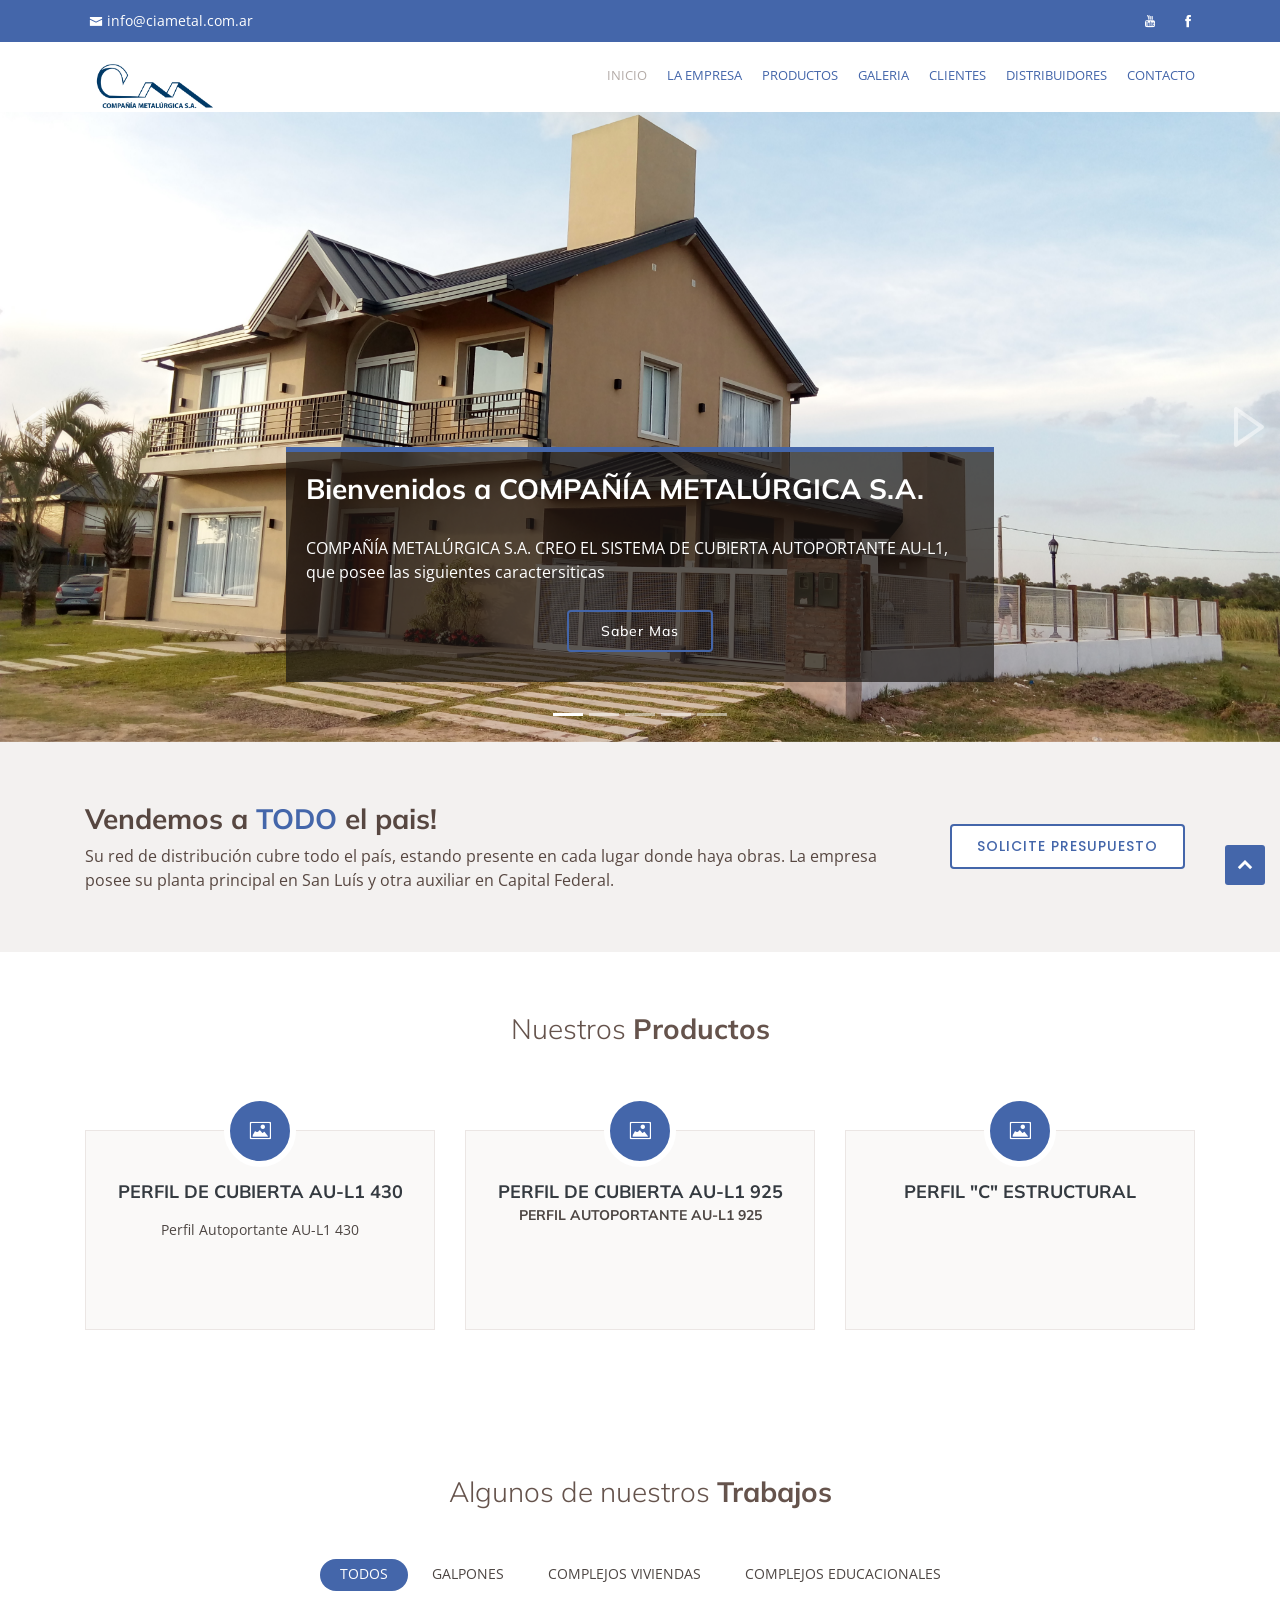
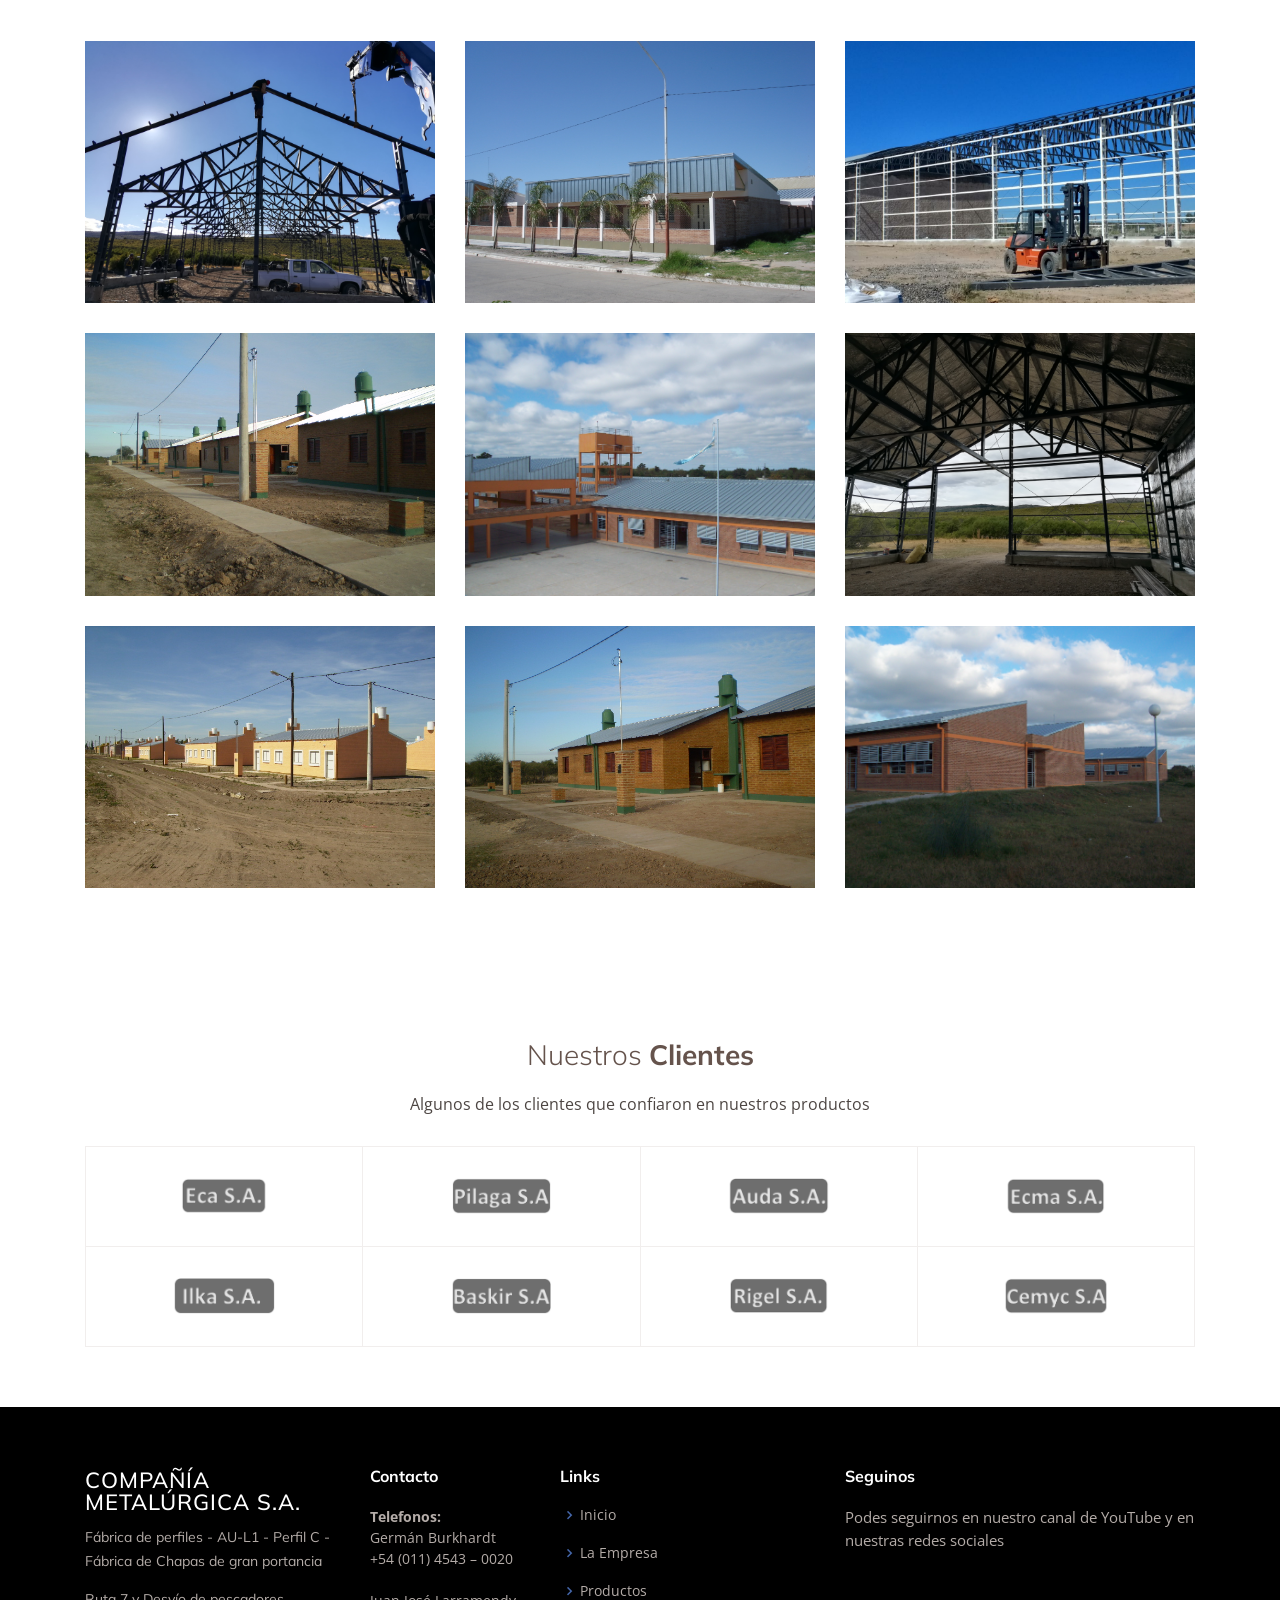
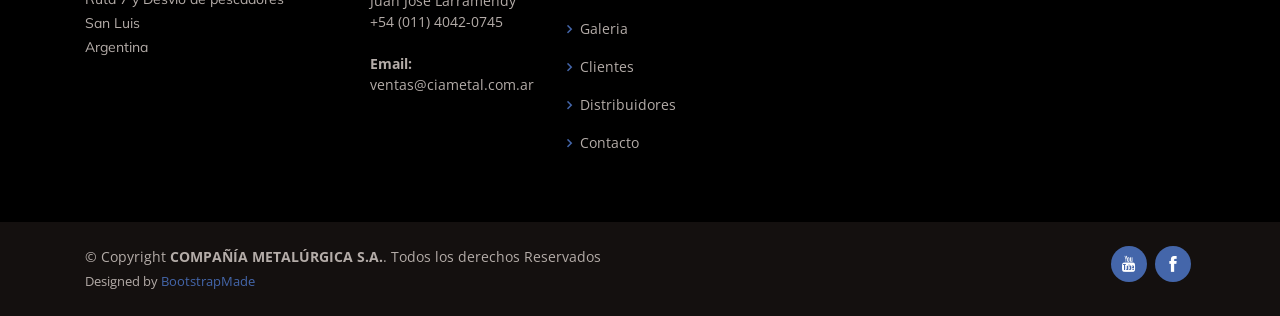
==== commit a0fe84e1: "ver2 web" ====
--- a/index.html
+++ b/index.html
@@ -1,17 +1,17 @@
 <!DOCTYPE html>
-<html lang="en">
+<html lang="es">
 
 <head>
   <meta charset="utf-8">
   <meta content="width=device-width, initial-scale=1.0" name="viewport">
 
-  <title>Flattern Bootstrap Template - Index</title>
+  <title>COMPAÑÍA METALÚRGICA S.A</title>
   <meta content="" name="descriptison">
   <meta content="" name="keywords">
 
   <!-- Favicons -->
-  <link href="assets/img/favicon.png" rel="icon">
-  <link href="assets/img/apple-touch-icon.png" rel="apple-touch-icon">
+  <link href="assets/img/icono.jpg" rel="icon">
+  <link href="assets/img/icono.jpg" rel="apple-touch-icon">
 
   <!-- Google Fonts -->
   <link href="https://fonts.googleapis.com/css?family=Open+Sans:300,300i,400,400i,600,600i,700,700i|Muli:300,300i,400,400i,500,500i,600,600i,700,700i|Poppins:300,300i,400,400i,500,500i,600,600i,700,700i" rel="stylesheet">
@@ -42,15 +42,12 @@
   <section id="topbar" class="d-none d-lg-block">
     <div class="container d-flex">
       <div class="contact-info mr-auto">
-        <i class="icofont-envelope"></i><a href="mailto:contact@example.com">contact@example.com</a>
-        <i class="icofont-phone"></i> +1 5589 55488 55
+        <i class="icofont-envelope"></i><a href="mailto:contact@example.com">info@ciametal.com.ar</a>
+     <!--   <i class="icofont-phone"></i> +54  55488 55 -->
       </div>
       <div class="social-links">
-        <a href="#" class="twitter"><i class="icofont-twitter"></i></a>
-        <a href="#" class="facebook"><i class="icofont-facebook"></i></a>
-        <a href="#" class="instagram"><i class="icofont-instagram"></i></a>
-        <a href="#" class="skype"><i class="icofont-skype"></i></a>
-        <a href="#" class="linkedin"><i class="icofont-linkedin"></i></i></a>
+        <a href="https://www.youtube.com/channel/UCcjMZsXqapHqZpVg-65POzA" class="YouTube"><i class="icofont-youtube"></i></a>
+        <a href="https://www.facebook.com/ciametalurgica" class="facebook"><i class="icofont-facebook"></i></a>
       </div>
     </div>
   </section>
@@ -60,38 +57,20 @@
     <div class="container d-flex">
 
       <div class="logo mr-auto">
-        <h1 class="text-light"><a href="index.html">Flattern</a></h1>
+        <!-- <h1 class="text-light"><a href="index.html">COMPAÑÍA METALÚRGICA S.A.</a></h1>-->
         <!-- Uncomment below if you prefer to use an image logo -->
-        <!-- <a href="index.html"><img src="assets/img/logo.png" alt="" class="img-fluid"></a>-->
+        <a href="index.html"><img src="assets/img/logo1.png" alt="" class="img-fluid"></a>
       </div>
 
       <nav class="nav-menu d-none d-lg-block">
         <ul>
-          <li class="active"><a href="index.html">Home</a></li>
-          <li><a href="about.html">About</a></li>
-          <li><a href="services.html">Services</a></li>
-          <li><a href="portfolio.html">Portfolio</a></li>
-          <li><a href="testimonials.html">Testimonials</a></li>
-          <li><a href="pricing.html">Pricing</a></li>
-          <li><a href="blog.html">Blog</a></li>
-          <li class="drop-down"><a href="">Drop Down</a>
-            <ul>
-              <li><a href="#">Drop Down 1</a></li>
-              <li class="drop-down"><a href="#">Drop Down 2</a>
-                <ul>
-                  <li><a href="#">Deep Drop Down 1</a></li>
-                  <li><a href="#">Deep Drop Down 2</a></li>
-                  <li><a href="#">Deep Drop Down 3</a></li>
-                  <li><a href="#">Deep Drop Down 4</a></li>
-                  <li><a href="#">Deep Drop Down 5</a></li>
-                </ul>
-              </li>
-              <li><a href="#">Drop Down 3</a></li>
-              <li><a href="#">Drop Down 4</a></li>
-              <li><a href="#">Drop Down 5</a></li>
-            </ul>
-          </li>
-          <li><a href="contact.html">Contact</a></li>
+          <li class="active"><a href="index.html">Inicio</a></li>
+          <li><a href="laEmpresa.html">La empresa</a></li>
+          <li><a href="productos.html">Productos</a></li>
+          <li><a href="galeria.html">Galeria</a></li>
+          <li><a href="clientes.html">Clientes</a></li>
+          <li><a href="distribuidores.html">Distribuidores</a></li>
+          <li><a href="contacto.html">Contacto</a></li>
 
         </ul>
       </nav><!-- .nav-menu -->
@@ -109,9 +88,10 @@
         <div class="carousel-item active" style="background-image: url(assets/img/slide/slide-1.jpg);">
           <div class="carousel-container">
             <div class="carousel-content animated fadeInUp">
-              <h2>Welcome to <span>Flattern</span></h2>
-              <p>Ut velit est quam dolor ad a aliquid qui aliquid. Sequi ea ut et est quaerat sequi nihil ut aliquam. Occaecati alias dolorem mollitia ut. Similique ea voluptatem. Esse doloremque accusamus repellendus deleniti vel. Minus et tempore modi architecto.</p>
-              <div class="text-center"><a href="" class="btn-get-started">Read More</a></div>
+              <h2>Bienvenidos a <span>COMPAÑÍA METALÚRGICA S.A.</span></h2>
+              <p>COMPAÑÍA METALÚRGICA S.A. CREO EL SISTEMA DE CUBIERTA AUTOPORTANTE AU-L1, que posee las siguientes
+                 caractersiticas</p>
+              <div class="text-center"><a href="productos.html" class="btn-get-started">Saber Mas</a></div>
             </div>
           </div>
         </div>
@@ -120,9 +100,9 @@
         <div class="carousel-item" style="background-image: url(assets/img/slide/slide-2.jpg);">
           <div class="carousel-container">
             <div class="carousel-content animated fadeInUp">
-              <h2>Lorem Ipsum Dolor</h2>
-              <p>Ut velit est quam dolor ad a aliquid qui aliquid. Sequi ea ut et est quaerat sequi nihil ut aliquam. Occaecati alias dolorem mollitia ut. Similique ea voluptatem. Esse doloremque accusamus repellendus deleniti vel. Minus et tempore modi architecto.</p>
-              <div class="text-center"><a href="" class="btn-get-started">Read More</a></div>
+              <h2>Es 100% Estanco</h2>
+              <p>La fijación de la cubierta metálica se realiza sin necesidad de perforar las chapas.</p>
+              <div class="text-center"><a href="productos.html" class="btn-get-started">Saber Mas</a></div>
             </div>
           </div>
         </div>
@@ -131,15 +111,34 @@
         <div class="carousel-item" style="background-image: url(assets/img/slide/slide-3.jpg);">
           <div class="carousel-container">
             <div class="carousel-content animated fadeInUp">
-              <h2>Sequi ea ut et est quaerat</h2>
-              <p>Ut velit est quam dolor ad a aliquid qui aliquid. Sequi ea ut et est quaerat sequi nihil ut aliquam. Occaecati alias dolorem mollitia ut. Similique ea voluptatem. Esse doloremque accusamus repellendus deleniti vel. Minus et tempore modi architecto.</p>
-              <div class="text-center"><a href="" class="btn-get-started">Read More</a></div>
-            </div>
-          </div>
-        </div>
-
-      </div>
-
+              <h2>Fácil Montaje</h2>
+              <p>No requiere de máquina grafadora, solo necesita una llave fija.</p>
+              <div class="text-center"><a href="productos.html" class="btn-get-started">Saber Mas</a></div>
+            </div>
+          </div>
+        </div>
+
+        <!-- Slide 4 -->
+        <div class="carousel-item" style="background-image: url(assets/img/slide/slide-4.jpg);">
+          <div class="carousel-container">
+            <div class="carousel-content animated fadeInUp">
+              <h2>Largos limitados únicamente por el transporte  </h2>
+              <p>Se han fabricado y transportado largos de chapa de hasta 35.00m.</p>
+              <div class="text-center"><a href="productos.html" class="btn-get-started">Saber Mas</a></div>
+            </div>
+          </div>
+        </div>
+
+      <!-- Slide 5 -->
+        <div class="carousel-item" style="background-image: url(assets/img/slide/slide-5.jpg);">
+          <div class="carousel-container">
+            <div class="carousel-content animated fadeInUp">
+              <h2>Es autoportante</h2>
+              <p>Ver tabla de autoportancia de cada perfil en “Productos”.</p>
+              <div class="text-center"><a href="productos.html" class="btn-get-started">Saber Mas</a></div>
+            </div>
+          </div>
+        </div>
       <a class="carousel-control-prev" href="#heroCarousel" role="button" data-slide="prev">
         <span class="carousel-control-prev-icon bx bx-left-arrow" aria-hidden="true"></span>
         <span class="sr-only">Previous</span>
@@ -163,88 +162,70 @@
 
         <div class="row">
           <div class="col-lg-9 text-center text-lg-left">
-            <h3>We've created more than <span>200 websites</span> this year!</h3>
-            <p> Duis aute irure dolor in reprehenderit in voluptate velit esse cillum dolore eu fugiat nulla pariatur. Excepteur sint occaecat cupidatat non proident, sunt in culpa qui officia deserunt mollit anim id est laborum.</p>
+            <h3>Vendemos a <span>TODO</span> el pais!</h3>
+            <p> Su red de distribución cubre todo el país, estando presente en cada lugar donde haya obras. La empresa posee su planta principal en San Luís y otra auxiliar en Capital Federal.</p>
           </div>
           <div class="col-lg-3 cta-btn-container text-center">
-            <a class="cta-btn align-middle" href="#">Request a quote</a>
+            <a class="cta-btn align-middle" href="contacto.html">Solicite PResupuesto</a>
           </div>
         </div>
 
       </div>
     </section><!-- End Cta Section -->
 
-    <!-- ======= Services Section ======= -->
+    <!-- ======= Productos Section ======= -->
     <section id="services" class="services">
       <div class="container">
 
         <div class="section-title" data-aos="fade-up">
-          <h2>Check out <strong>our services</strong></h2>
+          <h2>Nuestros <strong>Productos</strong></h2>
         </div>
 
         <div class="row">
           <div class="col-lg-4 col-md-6">
             <div class="icon-box" data-aos="fade-up">
-              <div class="icon"><i class="icofont-computer"></i></div>
-              <h4 class="title"><a href="">Lorem Ipsum</a></h4>
-              <p class="description">Voluptatum deleniti atque corrupti quos dolores et quas molestias excepturi sint occaecati cupiditate non provident</p>
-            </div>
-          </div>
-          <div class="col-lg-4 col-md-6">
-            <div class="icon-box" data-aos="fade-up" data-aos-delay="100">
-              <div class="icon"><i class="icofont-chart-bar-graph"></i></div>
-              <h4 class="title"><a href="">Dolor Sitema</a></h4>
-              <p class="description">Minim veniam, quis nostrud exercitation ullamco laboris nisi ut aliquip ex ea commodo consequat tarad limino ata</p>
-            </div>
-          </div>
-          <div class="col-lg-4 col-md-6">
-            <div class="icon-box" data-aos="fade-up" data-aos-delay="200">
-              <div class="icon"><i class="icofont-earth"></i></div>
-              <h4 class="title"><a href="">Sed ut perspiciatis</a></h4>
-              <p class="description">Duis aute irure dolor in reprehenderit in voluptate velit esse cillum dolore eu fugiat nulla pariatur</p>
-            </div>
-          </div>
+              <div class="icon"><i class="icofont-image"></i></div>
+              <h4 class="title"><a href="productos.html">PERFIL DE CUBIERTA AU-L1 430</a></h4>
+              <p class="description">Perfil Autoportante AU-L1 430</p>
+            </div>
+          </div>
+          
           <div class="col-lg-4 col-md-6">
             <div class="icon-box" data-aos="fade-up" data-aos-delay="200">
               <div class="icon"><i class="icofont-image"></i></div>
-              <h4 class="title"><a href="">Magni Dolores</a></h4>
-              <p class="description">Excepteur sint occaecat cupidatat non proident, sunt in culpa qui officia deserunt mollit anim id est laborum</p>
+              <h4 class="title"><a href="productos.html">PERFIL DE CUBIERTA AU-L1 925</a></h>
+              <p class="description">Perfil Autoportante AU-L1 925</p>
             </div>
           </div>
           <div class="col-lg-4 col-md-6">
-            <div class="icon-box" data-aos="fade-up" data-aos-delay="300">
-              <div class="icon"><i class="icofont-settings"></i></div>
-              <h4 class="title"><a href="">Nemo Enim</a></h4>
-              <p class="description">At vero eos et accusamus et iusto odio dignissimos ducimus qui blanditiis praesentium voluptatum deleniti atque</p>
-            </div>
-          </div>
-          <div class="col-lg-4 col-md-6">
-            <div class="icon-box" data-aos="fade-up" data-aos-delay="400">
-              <div class="icon"><i class="icofont-tasks-alt"></i></div>
-              <h4 class="title"><a href="">Eiusmod Tempor</a></h4>
-              <p class="description">Et harum quidem rerum facilis est et expedita distinctio. Nam libero tempore, cum soluta nobis est eligendi</p>
-            </div>
-          </div>
-        </div>
-
-      </div>
-    </section><!-- End Services Section -->
-
-    <!-- ======= Portfolio Section ======= -->
+            <div class="icon-box" data-aos="fade-up" data-aos-delay="200">
+              <div class="icon"><i class="icofont-image"></i></div>
+              <h4 class="title"><a href="productos.html">PERFIL "C" ESTRUCTURAL</a></h4>
+            </div>
+          </div>
+    
+        </div>
+
+      </div>
+    </section><!-- End Productos Section -->
+
+
+
+    <!-- ======= Galeria Section ======= -->
     <section id="portfolio" class="portfolio">
       <div class="container">
 
         <div class="section-title" data-aos="fade-up">
-          <h2>Some of our <strong>recent works</strong></h2>
+          <h2>Algunos de nuestros <strong>Trabajos</strong></h2>
         </div>
 
         <div class="row" data-aos="fade-up">
           <div class="col-lg-12 d-flex justify-content-center">
             <ul id="portfolio-flters">
-              <li data-filter="*" class="filter-active">All</li>
-              <li data-filter=".filter-app">App</li>
-              <li data-filter=".filter-card">Card</li>
-              <li data-filter=".filter-web">Web</li>
+              <li data-filter="*" class="filter-active">Todos</li>
+              <li data-filter=".filter-app">Galpones</li>
+              <li data-filter=".filter-card">Complejos Viviendas</li>
+              <li data-filter=".filter-web">Complejos Educacionales</li>
             </ul>
           </div>
         </div>
@@ -254,90 +235,72 @@
           <div class="col-lg-4 col-md-6 portfolio-item filter-app">
             <img src="assets/img/portfolio/portfolio-1.jpg" class="img-fluid" alt="">
             <div class="portfolio-info">
-              <h4>App 1</h4>
-              <p>App</p>
-              <a href="assets/img/portfolio/portfolio-1.jpg" data-gall="portfolioGallery" class="venobox preview-link" title="App 1"><i class="bx bx-plus"></i></a>
-              <a href="portfolio-details.html" class="details-link" title="More Details"><i class="bx bx-link"></i></a>
+              <h4>Galpones</h4>
+              <a href="assets/img/portfolio/portfolio-1.jpg" data-gall="portfolioGallery" class="venobox preview-link" title="Galpones"></a>
             </div>
           </div>
 
           <div class="col-lg-4 col-md-6 portfolio-item filter-web">
             <img src="assets/img/portfolio/portfolio-2.jpg" class="img-fluid" alt="">
             <div class="portfolio-info">
-              <h4>Web 3</h4>
-              <p>Web</p>
-              <a href="assets/img/portfolio/portfolio-2.jpg" data-gall="portfolioGallery" class="venobox preview-link" title="Web 3"><i class="bx bx-plus"></i></a>
-              <a href="portfolio-details.html" class="details-link" title="More Details"><i class="bx bx-link"></i></a>
+              <h4>Complejos Educacionales</h4>
+              <a href="assets/img/portfolio/portfolio-2.jpg" data-gall="portfolioGallery" class="venobox preview-link" title="Complejos Educacionales"></a>
             </div>
           </div>
 
           <div class="col-lg-4 col-md-6 portfolio-item filter-app">
             <img src="assets/img/portfolio/portfolio-3.jpg" class="img-fluid" alt="">
             <div class="portfolio-info">
-              <h4>App 2</h4>
-              <p>App</p>
-              <a href="assets/img/portfolio/portfolio-3.jpg" data-gall="portfolioGallery" class="venobox preview-link" title="App 2"><i class="bx bx-plus"></i></a>
-              <a href="portfolio-details.html" class="details-link" title="More Details"><i class="bx bx-link"></i></a>
+              <h4>Galpones</h4>
+              <a href="assets/img/portfolio/portfolio-3.jpg" data-gall="portfolioGallery" class="venobox preview-link" title="Galpones"></a>
             </div>
           </div>
 
           <div class="col-lg-4 col-md-6 portfolio-item filter-card">
             <img src="assets/img/portfolio/portfolio-4.jpg" class="img-fluid" alt="">
             <div class="portfolio-info">
-              <h4>Card 2</h4>
-              <p>Card</p>
-              <a href="assets/img/portfolio/portfolio-4.jpg" data-gall="portfolioGallery" class="venobox preview-link" title="Card 2"><i class="bx bx-plus"></i></a>
-              <a href="portfolio-details.html" class="details-link" title="More Details"><i class="bx bx-link"></i></a>
+              <h4>Complejos Viviendas</h4>
+              <a href="assets/img/portfolio/portfolio-4.jpg" data-gall="portfolioGallery" class="venobox preview-link" title="Complejos Viviendas"></a>
             </div>
           </div>
 
           <div class="col-lg-4 col-md-6 portfolio-item filter-web">
             <img src="assets/img/portfolio/portfolio-5.jpg" class="img-fluid" alt="">
             <div class="portfolio-info">
-              <h4>Web 2</h4>
-              <p>Web</p>
-              <a href="assets/img/portfolio/portfolio-5.jpg" data-gall="portfolioGallery" class="venobox preview-link" title="Web 2"><i class="bx bx-plus"></i></a>
-              <a href="portfolio-details.html" class="details-link" title="More Details"><i class="bx bx-link"></i></a>
+              <h4>Complejos Educacionales</h4>
+              <a href="assets/img/portfolio/portfolio-5.jpg" data-gall="portfolioGallery" class="venobox preview-link" title="Complejos Educacionales"></a>
             </div>
           </div>
 
           <div class="col-lg-4 col-md-6 portfolio-item filter-app">
             <img src="assets/img/portfolio/portfolio-6.jpg" class="img-fluid" alt="">
             <div class="portfolio-info">
-              <h4>App 3</h4>
-              <p>App</p>
-              <a href="assets/img/portfolio/portfolio-6.jpg" data-gall="portfolioGallery" class="venobox preview-link" title="App 3"><i class="bx bx-plus"></i></a>
-              <a href="portfolio-details.html" class="details-link" title="More Details"><i class="bx bx-link"></i></a>
+              <h4>Galpones</h4>
+              <a href="assets/img/portfolio/portfolio-6.jpg" data-gall="portfolioGallery" class="venobox preview-link" title="Galpones"></a>
             </div>
           </div>
 
           <div class="col-lg-4 col-md-6 portfolio-item filter-card">
             <img src="assets/img/portfolio/portfolio-7.jpg" class="img-fluid" alt="">
             <div class="portfolio-info">
-              <h4>Card 1</h4>
-              <p>Card</p>
-              <a href="assets/img/portfolio/portfolio-7.jpg" data-gall="portfolioGallery" class="venobox preview-link" title="Card 1"><i class="bx bx-plus"></i></a>
-              <a href="portfolio-details.html" class="details-link" title="More Details"><i class="bx bx-link"></i></a>
+              <h4>Complejos Viviendas</h4>
+              <a href="assets/img/portfolio/portfolio-7.jpg" data-gall="portfolioGallery" class="venobox preview-link" title="Complejos Viviendas"></a>
             </div>
           </div>
 
           <div class="col-lg-4 col-md-6 portfolio-item filter-card">
             <img src="assets/img/portfolio/portfolio-8.jpg" class="img-fluid" alt="">
             <div class="portfolio-info">
-              <h4>Card 3</h4>
-              <p>Card</p>
-              <a href="assets/img/portfolio/portfolio-8.jpg" data-gall="portfolioGallery" class="venobox preview-link" title="Card 3"><i class="bx bx-plus"></i></a>
-              <a href="portfolio-details.html" class="details-link" title="More Details"><i class="bx bx-link"></i></a>
+              <h4>Complejos Viviendas</h4>
+              <a href="assets/img/portfolio/portfolio-8.jpg" data-gall="portfolioGallery" class="venobox preview-link" title="Complejos Viviendas"></a>
             </div>
           </div>
 
           <div class="col-lg-4 col-md-6 portfolio-item filter-web">
             <img src="assets/img/portfolio/portfolio-9.jpg" class="img-fluid" alt="">
             <div class="portfolio-info">
-              <h4>Web 3</h4>
-              <p>Web</p>
-              <a href="assets/img/portfolio/portfolio-9.jpg" data-gall="portfolioGallery" class="venobox preview-link" title="Web 3"><i class="bx bx-plus"></i></a>
-              <a href="portfolio-details.html" class="details-link" title="More Details"><i class="bx bx-link"></i></a>
+              <h4>Complejos Educacionales</h4>
+              <a href="assets/img/portfolio/portfolio-9.jpg" data-gall="portfolioGallery" class="venobox preview-link" title="Complejos Educacionales"></a>
             </div>
           </div>
 
@@ -351,8 +314,8 @@
       <div class="container">
 
         <div class="section-title" data-aos="fade-up">
-          <h2>Our <strong>Clients</strong></h2>
-          <p>Magnam dolores commodi suscipit. Necessitatibus eius consequatur ex aliquid fuga eum quidem. Sit sint consectetur velit. Quisquam quos quisquam cupiditate. Et nemo qui impedit suscipit alias ea. Quia fugiat sit in iste officiis commodi quidem hic quas.</p>
+          <h2>Nuestros <strong>Clientes</strong></h2>
+          <p>Algunos de los clientes que confiaron en nuestros productos</p>
         </div>
 
         <div class="row no-gutters clients-wrap clearfix" data-aos="fade-up">
@@ -420,44 +383,44 @@
         <div class="row">
 
           <div class="col-lg-3 col-md-6 footer-contact">
-            <h3>Flattern</h3>
+            <h3>COMPAÑÍA METALÚRGICA S.A.</h3>
+            <p>Fábrica de perfiles - AU-L1 - Perfil C - Fábrica de Chapas de gran portancia</p>
+            <h3></h3>
             <p>
-              A108 Adam Street <br>
-              New York, NY 535022<br>
-              United States <br><br>
-              <strong>Phone:</strong> +1 5589 55488 55<br>
-              <strong>Email:</strong> info@example.com<br>
+               Ruta 7 y Desvío de pescadores<br>
+               San Luis<br>
+               Argentina<br><br>
             </p>
           </div>
 
           <div class="col-lg-2 col-md-6 footer-links">
-            <h4>Useful Links</h4>
+            <h4>Contacto</h4>
+            
+              <p>
+              <strong>Telefonos:</strong><br> Germán Burkhardt<br>+54 (011) 4543 – 0020<br><br>
+              Juan José Larramendy +54 (011) 4042-0745<br><br>
+              <strong>Email:</strong> ventas@ciametal.com.ar<br>
+            </p>
+            
+          </div>
+
+          <div class="col-lg-3 col-md-6 footer-links">
+            <h4>Links</h4>
             <ul>
-              <li><i class="bx bx-chevron-right"></i> <a href="#">Home</a></li>
-              <li><i class="bx bx-chevron-right"></i> <a href="#">About us</a></li>
-              <li><i class="bx bx-chevron-right"></i> <a href="#">Services</a></li>
-              <li><i class="bx bx-chevron-right"></i> <a href="#">Terms of service</a></li>
-              <li><i class="bx bx-chevron-right"></i> <a href="#">Privacy policy</a></li>
+              <li><i class="bx bx-chevron-right"></i> <a href="index.html">Inicio</a></li>
+              <li><i class="bx bx-chevron-right"></i> <a href="laEmpresa.html">La Empresa</a></li>
+              <li><i class="bx bx-chevron-right"></i> <a href="productos.html">Productos</a></li>
+              <li><i class="bx bx-chevron-right"></i> <a href="galeria.html">Galeria</a></li>
+              <li><i class="bx bx-chevron-right"></i> <a href="clientes.html">Clientes</a></li>
+              <li><i class="bx bx-chevron-right"></i> <a href="distribuidores.html">Distribuidores</a></li>
+              <li><i class="bx bx-chevron-right"></i> <a href="contacto.html">Contacto</a></li>
             </ul>
           </div>
 
-          <div class="col-lg-3 col-md-6 footer-links">
-            <h4>Our Services</h4>
-            <ul>
-              <li><i class="bx bx-chevron-right"></i> <a href="#">Web Design</a></li>
-              <li><i class="bx bx-chevron-right"></i> <a href="#">Web Development</a></li>
-              <li><i class="bx bx-chevron-right"></i> <a href="#">Product Management</a></li>
-              <li><i class="bx bx-chevron-right"></i> <a href="#">Marketing</a></li>
-              <li><i class="bx bx-chevron-right"></i> <a href="#">Graphic Design</a></li>
-            </ul>
-          </div>
-
           <div class="col-lg-4 col-md-6 footer-newsletter">
-            <h4>Join Our Newsletter</h4>
-            <p>Tamen quem nulla quae legam multos aute sint culpa legam noster magna</p>
-            <form action="" method="post">
-              <input type="email" name="email"><input type="submit" value="Subscribe">
-            </form>
+            <h4>Seguinos</h4>
+            <p>Podes seguirnos en nuestro canal de YouTube y en nuestras redes sociales</p>
+        
           </div>
 
         </div>
@@ -468,7 +431,7 @@
 
       <div class="mr-md-auto text-center text-md-left">
         <div class="copyright">
-          &copy; Copyright <strong><span>Flattern</span></strong>. All Rights Reserved
+          &copy; Copyright <strong><span>COMPAÑÍA METALÚRGICA S.A.</span></strong>. Todos los derechos Reservados
         </div>
         <div class="credits">
           <!-- All the links in the footer should remain intact. -->
@@ -479,11 +442,8 @@
         </div>
       </div>
       <div class="social-links text-center text-md-right pt-3 pt-md-0">
-        <a href="#" class="twitter"><i class="bx bxl-twitter"></i></a>
-        <a href="#" class="facebook"><i class="bx bxl-facebook"></i></a>
-        <a href="#" class="instagram"><i class="bx bxl-instagram"></i></a>
-        <a href="#" class="google-plus"><i class="bx bxl-skype"></i></a>
-        <a href="#" class="linkedin"><i class="bx bxl-linkedin"></i></a>
+        <a href="https://www.youtube.com/channel/UCcjMZsXqapHqZpVg-65POzA" class="YouTube"><i class="icofont-youtube"></i></a>
+        <a href="https://www.facebook.com/ciametalurgica" class="facebook"><i class="icofont-facebook"></i></a>
       </div>
     </div>
   </footer><!-- End Footer -->
--- a/assets/css/style.css
+++ b/assets/css/style.css
@@ -14,11 +14,11 @@
 }
 
 a {
-  color: #f03c02;
+  color: #4466AA;
 }
 
 a:hover {
-  color: #fd5c28;
+  color: #4466AA;
   text-decoration: none;
 }
 
@@ -37,7 +37,7 @@
   border-radius: 3px;
   right: 15px;
   bottom: 15px;
-  background: #f03c02;
+  background: #4466AA;
   color: #fff;
   transition: display 0.5s ease-in-out;
   z-index: 99999;
@@ -52,7 +52,7 @@
 
 .back-to-top:hover {
   color: #fff;
-  background: #fd5c28;
+  background: #4466AA;
   transition: 0.3s ease-in-out;
 }
 
@@ -69,34 +69,34 @@
 # Top Bar
 --------------------------------------------------------------*/
 #topbar {
-  background: #f8f6f5;
+  background: #4466AA;   /*  rec superior*/
   padding: 10px 0;
   font-size: 14px;
 }
 
 #topbar .contact-info a {
   line-height: 1;
-  color: #4d4643;
+  color: #ffffff; /*color letra mail*/
   transition: 0.3s;
 }
 
 #topbar .contact-info a:hover {
-  color: #f03c02;
+  color: #aaaaaa;
 }
 
 #topbar .contact-info i {
-  color: #f03c02;
+  color: #ffffff;
   padding: 4px;
 }
 
 #topbar .contact-info .icofont-phone {
   padding-left: 20px;
   margin-left: 20px;
-  border-left: 1px solid #e9e9e9;
+  border-left: 1px solid #ffffff; /*linea divisoria*/
 }
 
 #topbar .social-links a {
-  color: #836a61;
+  color: #ffffff;
   padding: 4px 0 4px 20px;
   display: inline-block;
   line-height: 1px;
@@ -104,7 +104,7 @@
 }
 
 #topbar .social-links a:hover {
-  color: #f03c02;
+  color: #aaaaaa;
 }
 
 /*--------------------------------------------------------------
@@ -141,8 +141,9 @@
 #header .logo img {
   padding: 0;
   margin: 0;
-  max-height: 40px;
-}
+  max-height: 70px;  /*tamaño logo*/
+}
+
 
 /*--------------------------------------------------------------
 # Navigation Menu
@@ -167,7 +168,7 @@
 .nav-menu a {
   display: block;
   position: relative;
-  color: #65534c;
+  color: #4466AA; /*color letras menu*/
   padding: 14px 0 15px 0;
   transition: 0.3s;
   font-size: 13px;
@@ -176,7 +177,7 @@
 }
 
 .nav-menu a:hover, .nav-menu .active > a, .nav-menu li:hover > a {
-  color: #f03c02;
+  color: #b4aca8;
   text-decoration: none;
 }
 
@@ -405,7 +406,7 @@
   color: #fff;
   -webkit-animation-duration: .5s;
   animation-duration: .5s;
-  border-top: 5px solid #f03c02;
+  border-top: 5px solid #4466AA; /*linea recuadro*/
 }
 
 #hero .carousel-content h2 {
@@ -429,11 +430,11 @@
   color: #fff;
   -webkit-animation-delay: 0.8s;
   animation-delay: 0.8s;
-  border: 2px solid #f03c02;
+  border: 2px solid #4466AA;  /*color recuadro*/
 }
 
 #hero .btn-get-started:hover {
-  background: #f03c02;
+  background: #4466AA; /* recuadro*/
   color: #fff;
   text-decoration: none;
 }
@@ -597,7 +598,7 @@
 .cta {
   background: #f3f1f0;
   padding: 60px 0;
-  color: #574741;
+  color: #574741; /*color letra vendemos */
 }
 
 .cta h3 {
@@ -606,7 +607,7 @@
 }
 
 .cta h3 span {
-  color: #f03c02;
+  color: #4466AA;
 }
 
 .cta p {
@@ -626,13 +627,13 @@
   transition: 0.4s;
   margin: 10px;
   border-radius: 4px;
-  border: 2px solid #f03c02;
-  color: #f03c02;
+  border: 2px solid #4466AA;
+  color: #4466AA;
   background: #fff;
 }
 
 .cta .cta-btn:hover {
-  background: #f03c02;
+  background: #4466AA;
   color: #fff;
 }
 
@@ -678,7 +679,7 @@
   text-align: center;
   width: 72px;
   height: 72px;
-  background: #f03c02;
+  background: #4466AA;
 }
 
 .services .icon i {
@@ -699,15 +700,15 @@
 
 .services .icon-box:hover .icon {
   background: #fff;
-  border: 2px solid #f03c02;
+  border: 2px solid #4466AA;
 }
 
 .services .icon-box:hover .icon i {
-  color: #f03c02;
+  color: #4466AA;
 }
 
 .services .icon-box:hover .title a {
-  color: #f03c02;
+  color: #4466AA;
 }
 
 .services .description {
@@ -740,7 +741,7 @@
 
 .portfolio #portfolio-flters li:hover, .portfolio #portfolio-flters li.filter-active {
   color: #fff;
-  background: #f03c02;
+  background: #4466AA;
 }
 
 .portfolio #portfolio-flters li:last-child {
@@ -881,7 +882,7 @@
 .about-us .content .icon-box i {
   font-size: 48px;
   float: left;
-  color: #f03c02;
+  color: #4466AA;
 }
 
 .about-us .content .icon-box p {
@@ -2070,7 +2071,7 @@
 
 #footer .footer-top .footer-links ul i {
   padding-right: 2px;
-  color: #fd6f41;
+  color: #4466AA;
   font-size: 18px;
   line-height: 1;
 }
@@ -2094,7 +2095,7 @@
 
 #footer .footer-top .footer-links ul a:hover {
   text-decoration: none;
-  color: #fd6f41;
+  color: #4466AA;
 }
 
 #footer .footer-newsletter {
@@ -2133,7 +2134,7 @@
   background: none;
   font-size: 16px;
   padding: 0 20px;
-  background: #f03c02;
+  background: #4466AA;
   color: #fff;
   transition: 0.3s;
   border-radius: 0 4px 4px 0;
@@ -2141,7 +2142,7 @@
 }
 
 #footer .footer-newsletter form input[type="submit"]:hover {
-  background: #fd5c28;
+  background: #4466AA;
 }
 
 #footer .credits {
@@ -2153,7 +2154,7 @@
 #footer .social-links a {
   font-size: 18px;
   display: inline-block;
-  background: #f03c02;
+  background: #4466AA;
   color: #fff;
   line-height: 1;
   padding: 8px 0;
@@ -2166,7 +2167,7 @@
 }
 
 #footer .social-links a:hover {
-  background: #fd5c28;
+  background: #4466AA;
   color: #fff;
   text-decoration: none;
 }
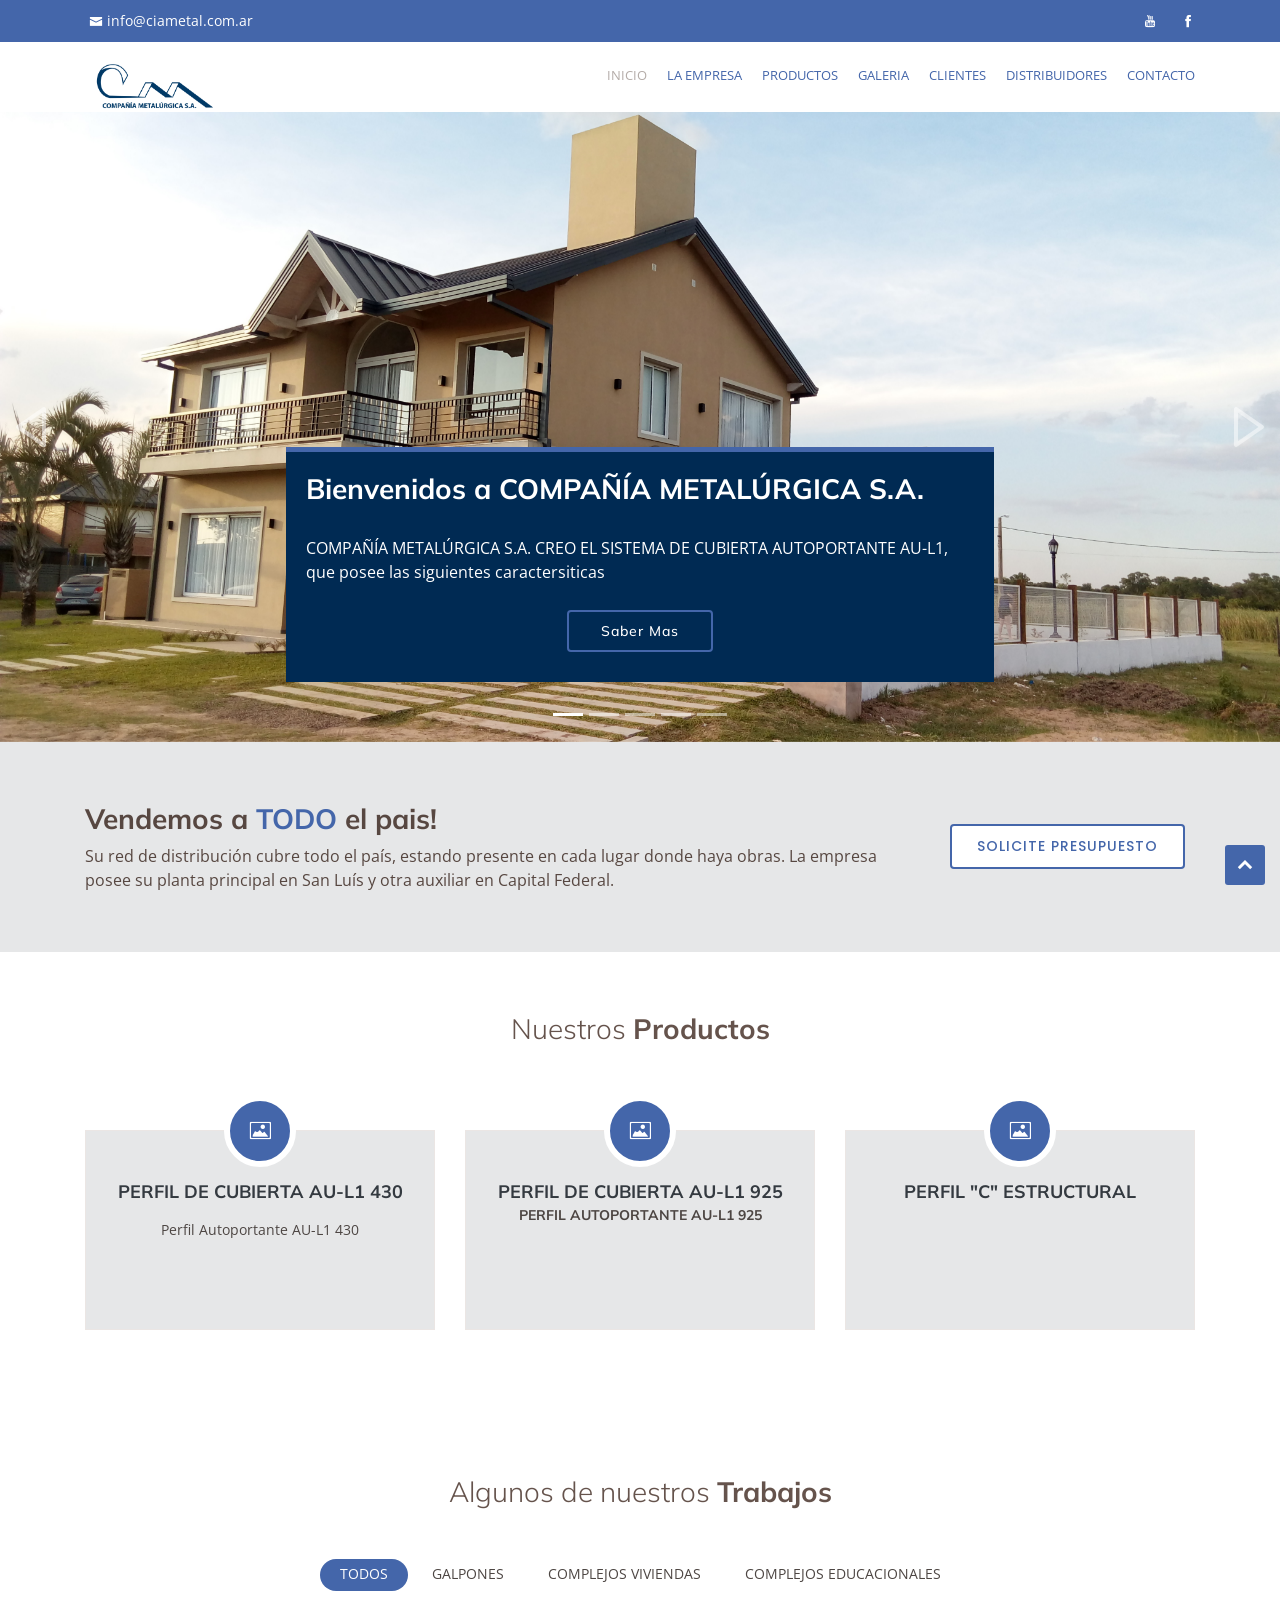
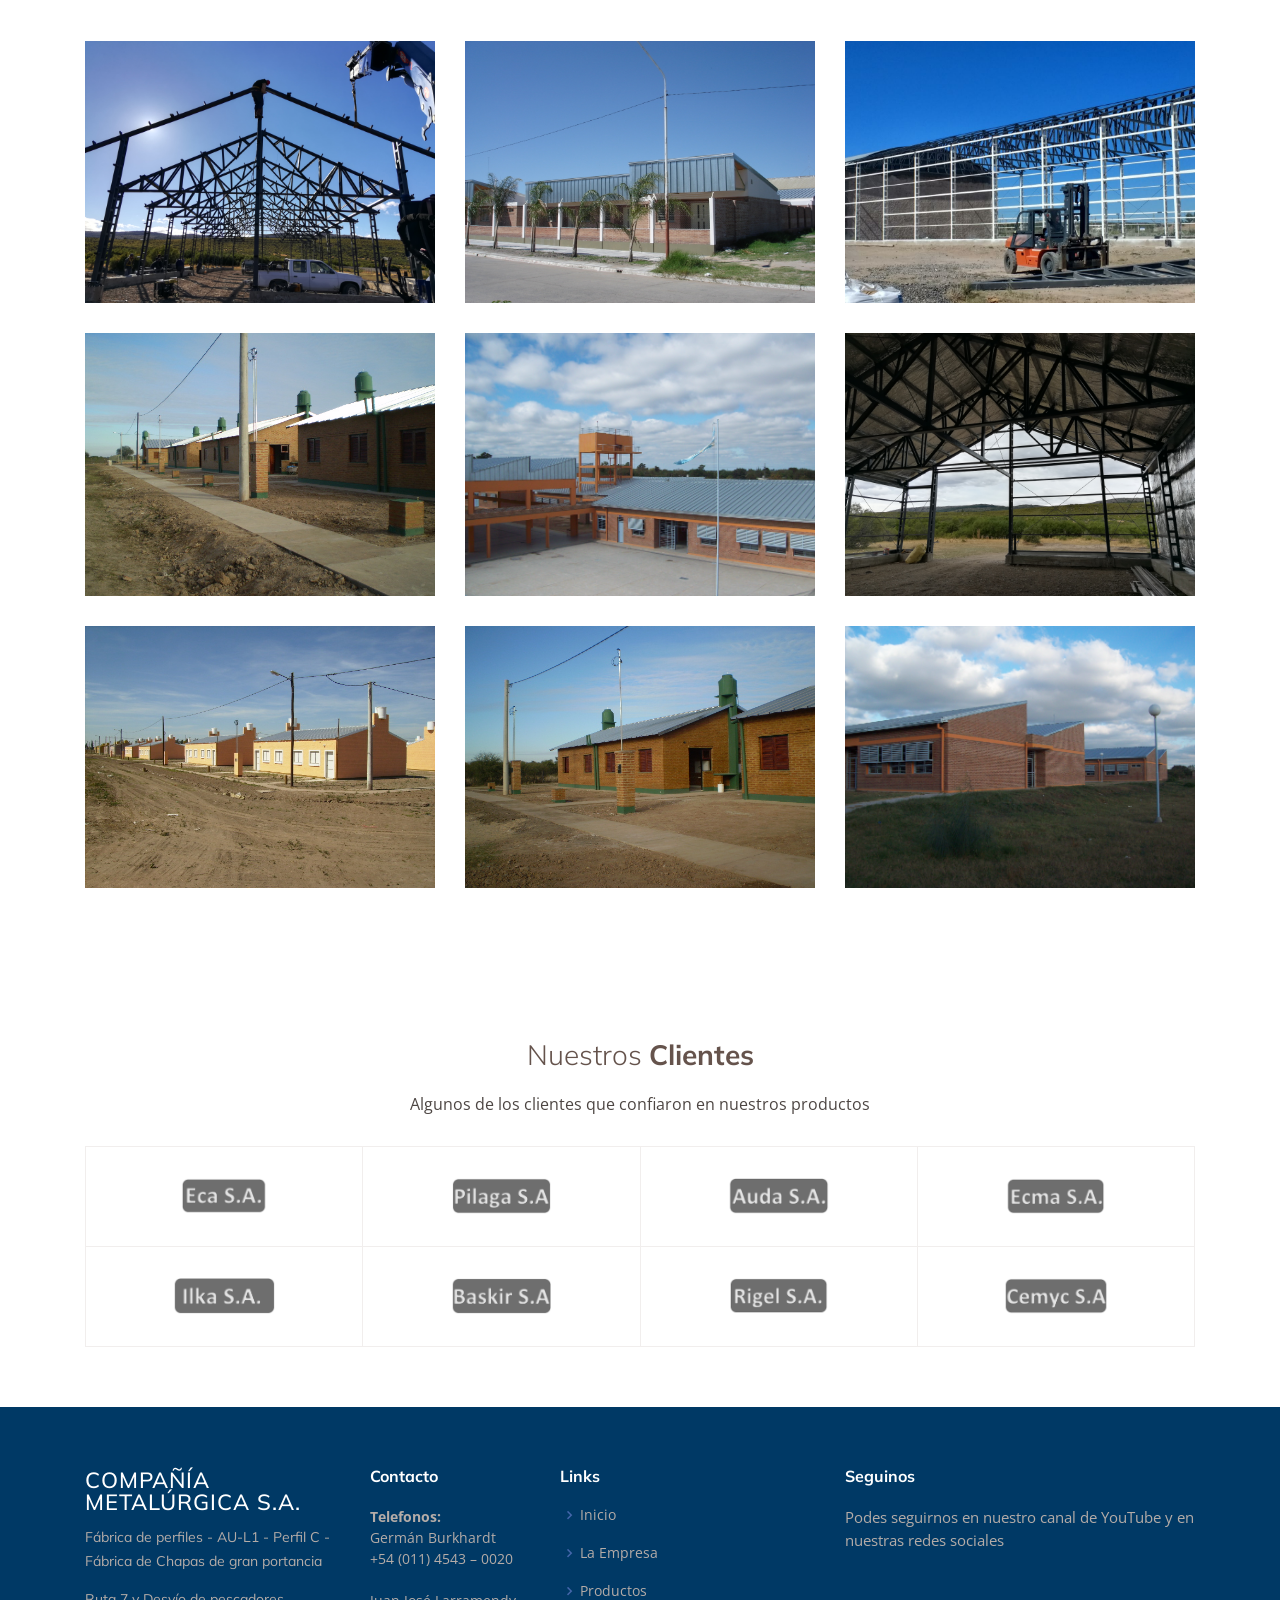
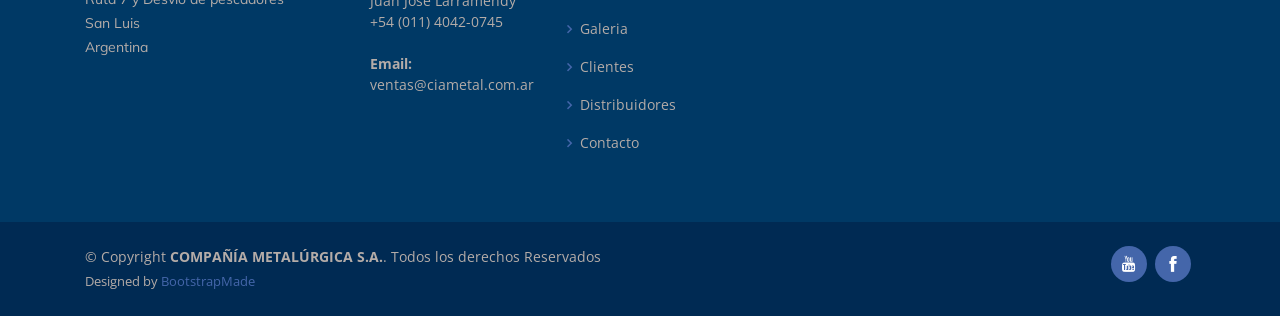
==== commit 9fc836f2: "ver-rev3" ====
--- a/index.html
+++ b/index.html
@@ -101,7 +101,7 @@
           <div class="carousel-container">
             <div class="carousel-content animated fadeInUp">
               <h2>Es 100% Estanco</h2>
-              <p>La fijación de la cubierta metálica se realiza sin necesidad de perforar las chapas.</p>
+              <p>Conserva total estanqueidad incluso con pendientes mínimas</p>
               <div class="text-center"><a href="productos.html" class="btn-get-started">Saber Mas</a></div>
             </div>
           </div>
@@ -122,8 +122,8 @@
         <div class="carousel-item" style="background-image: url(assets/img/slide/slide-4.jpg);">
           <div class="carousel-container">
             <div class="carousel-content animated fadeInUp">
-              <h2>Largos limitados únicamente por el transporte  </h2>
-              <p>Se han fabricado y transportado largos de chapa de hasta 35.00m.</p>
+              <h2>Largos ilimitados</h2>
+              <p>La fabricación en función de las medidas solicitadas le permitirá reducir los desperdicios a 0 y generar ahorro considerable</p>
               <div class="text-center"><a href="productos.html" class="btn-get-started">Saber Mas</a></div>
             </div>
           </div>
--- a/assets/css/style.css
+++ b/assets/css/style.css
@@ -312,7 +312,7 @@
 }
 
 .mobile-nav a:hover, .mobile-nav .active > a, .mobile-nav li:hover > a {
-  color: #f03c02;
+  color: #27AAe1;
   text-decoration: none;
 }
 
@@ -401,7 +401,7 @@
 }
 
 #hero .carousel-content {
-  background: rgba(28, 23, 21, 0.7);
+  background: #002A53;
   padding: 20px;
   color: #fff;
   -webkit-animation-duration: .5s;
@@ -517,7 +517,7 @@
 }
 
 .section-bg {
-  background-color: #f6f3f2;
+  background-color: #E6E7E8;
 }
 
 .section-title {
@@ -546,7 +546,7 @@
 --------------------------------------------------------------*/
 .breadcrumbs {
   padding: 15px 0;
-  background: #2b2320;
+  background: #002A53;
   min-height: 40px;
 }
 
@@ -566,7 +566,7 @@
 }
 
 .breadcrumbs ol a {
-  color: #fe825a;
+  color: #27AAE1;
 }
 
 .breadcrumbs ol li + li {
@@ -596,7 +596,7 @@
 # Cta
 --------------------------------------------------------------*/
 .cta {
-  background: #f3f1f0;
+  background: #E6E7E8;
   padding: 60px 0;
   color: #574741; /*color letra vendemos */
 }
@@ -662,7 +662,7 @@
   border: 1px solid #ebe6e4;
   height: 200px;
   position: relative;
-  background: #faf9f8;
+  background: #E6E7E8;
 }
 
 .services .icon {
@@ -1041,7 +1041,7 @@
 }
 
 .features .nav-link:hover {
-  color: #f03c02;
+  color: #27AAE1;
 }
 
 .features .nav-link h4 {
@@ -1056,7 +1056,7 @@
 
 .features .nav-link.active {
   box-shadow: 0px 0 15px rgba(0, 0, 0, 0.12);
-  color: #f03c02;
+  color: #27AAE1;
 }
 
 .features .tab-pane.active {
@@ -1233,7 +1233,7 @@
   padding: 40px;
   box-shadow: 0px 2px 12px rgba(0, 0, 0, 0.08);
   position: relative;
-  background: #fff;
+  background: #E6E7e8;
 }
 
 .testimonials .testimonial-item .testimonial-img {
@@ -1248,7 +1248,7 @@
   font-size: 18px;
   font-weight: bold;
   margin: 10px 0 5px 0;
-  color: #111;
+  color: #003965;
 }
 
 .testimonials .testimonial-item h4 {
@@ -1295,7 +1295,7 @@
 
 .contact .info i {
   font-size: 20px;
-  color: #f03c02;
+  color: #27AAE1;
   float: left;
   width: 44px;
   height: 44px;
@@ -1323,7 +1323,7 @@
 }
 
 .contact .info:hover i {
-  background: #f03c02;
+  background: #003965;
   color: #fff;
 }
 
@@ -1399,7 +1399,7 @@
 }
 
 .contact .php-email-form button[type="submit"] {
-  background: #f03c02;
+  background: #27AAe1;
   border: 0;
   padding: 10px 24px;
   color: #fff;
@@ -2020,12 +2020,12 @@
 #footer {
   color: #b4aca8;
   font-size: 14px;
-  background: #14100f;
+  background: #002A53;
 }
 
 #footer .footer-top {
   padding: 60px 0 30px 0;
-  background: black;
+  background: #003965;
 }
 
 #footer .footer-top .footer-contact {
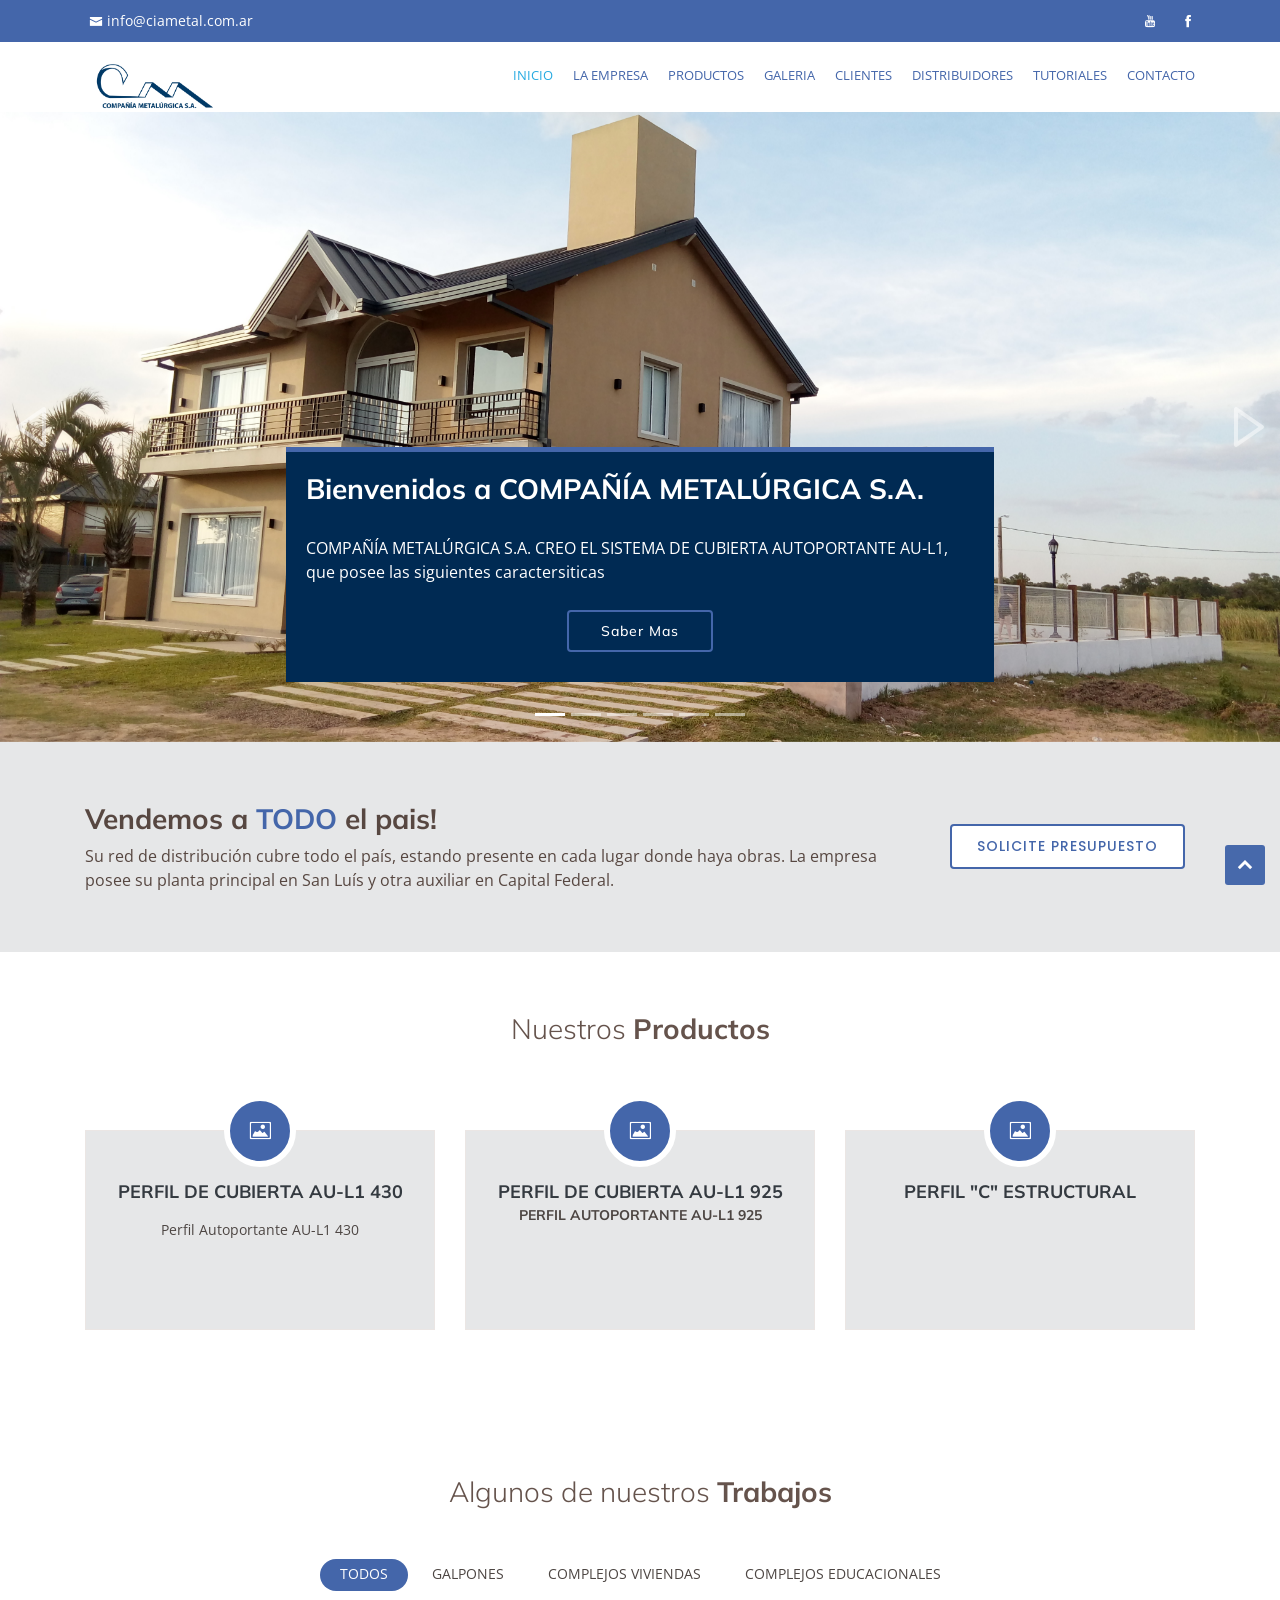
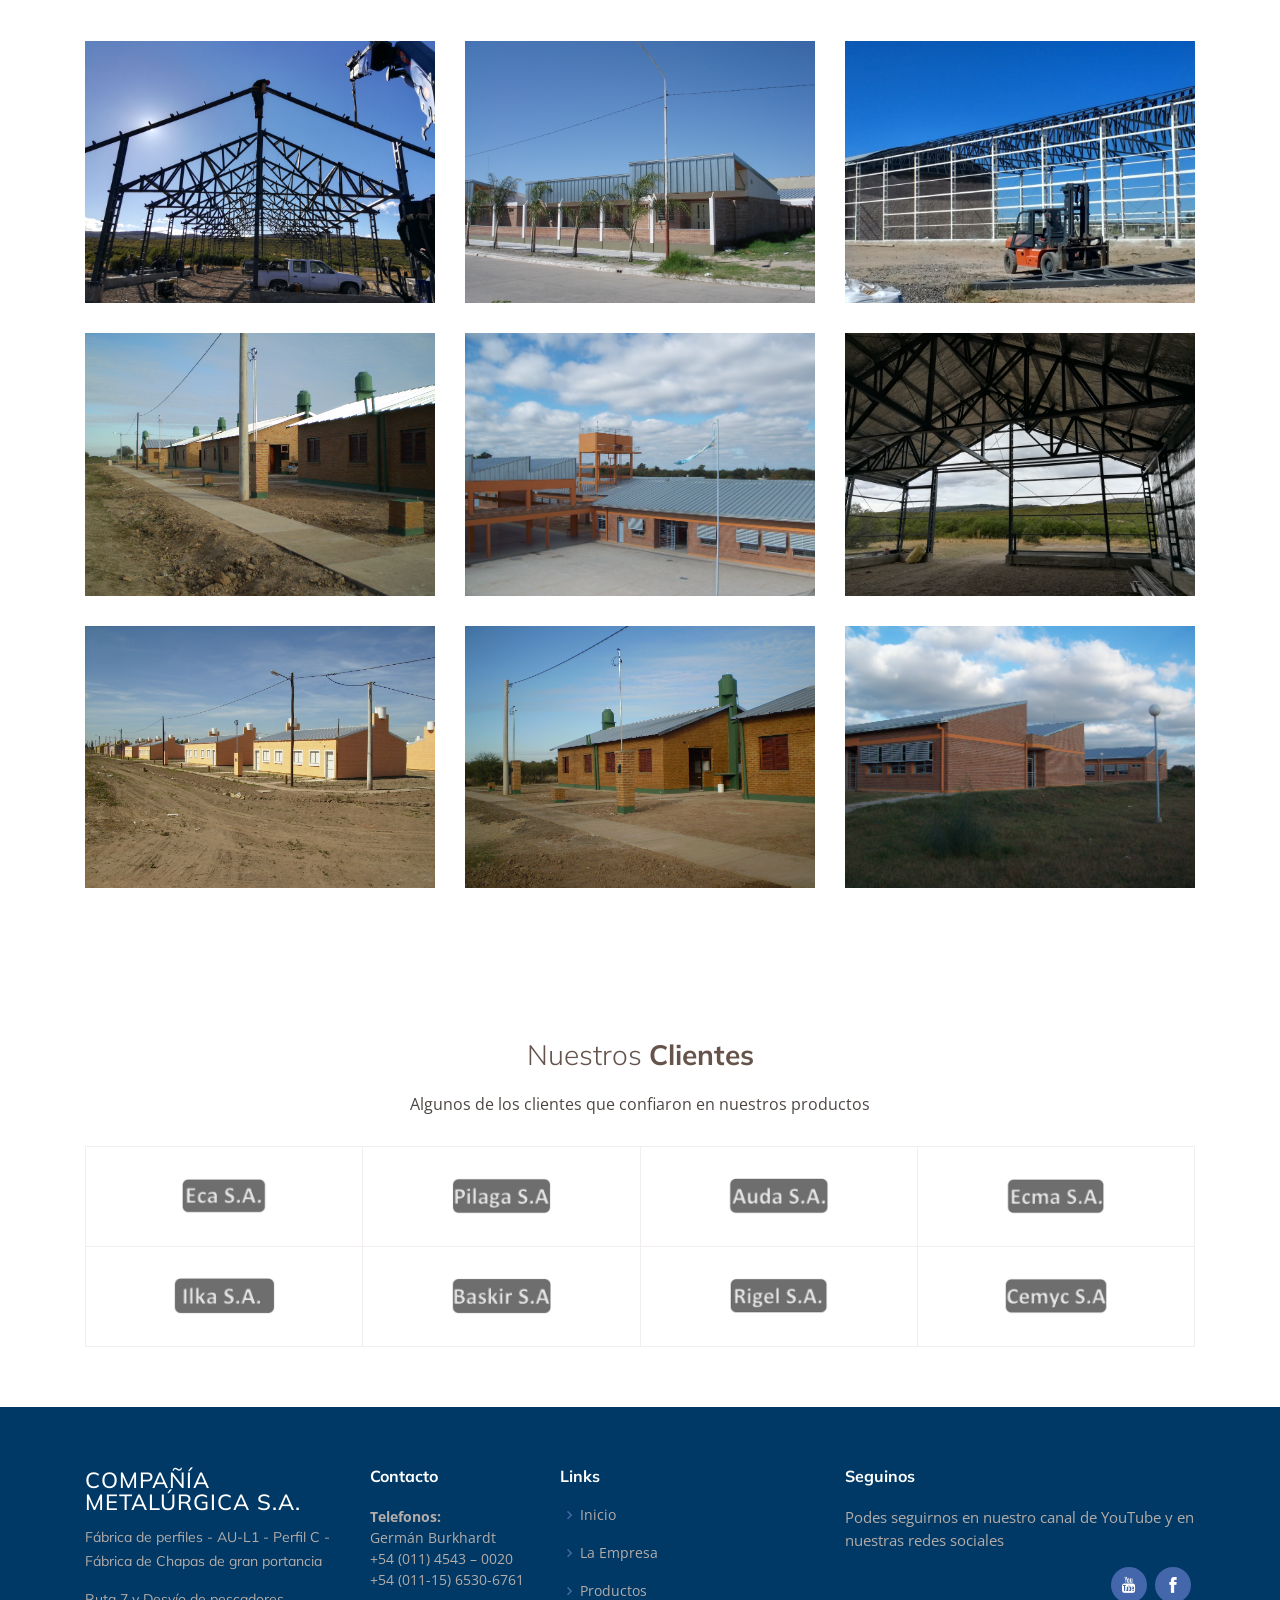
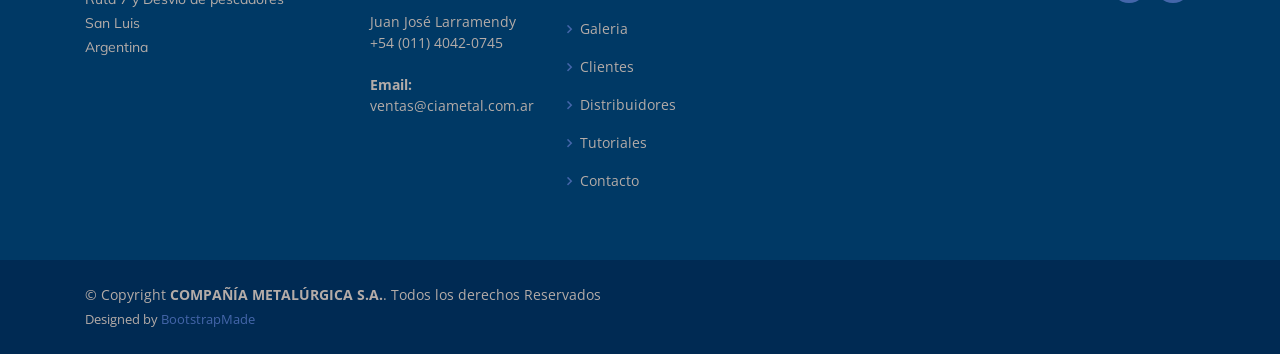
==== commit 76128bd7: "tutoriales" ====
--- a/index.html
+++ b/index.html
@@ -70,6 +70,7 @@
           <li><a href="galeria.html">Galeria</a></li>
           <li><a href="clientes.html">Clientes</a></li>
           <li><a href="distribuidores.html">Distribuidores</a></li>
+          <li><a href="tutoriales.html">Tutoriales</a></li>
           <li><a href="contacto.html">Contacto</a></li>
 
         </ul>
@@ -135,6 +136,16 @@
             <div class="carousel-content animated fadeInUp">
               <h2>Es autoportante</h2>
               <p>Ver tabla de autoportancia de cada perfil en “Productos”.</p>
+              <div class="text-center"><a href="productos.html" class="btn-get-started">Saber Mas</a></div>
+            </div>
+          </div>
+        </div>
+         <!-- Slide 6 -->
+        <div class="carousel-item" style="background-image: url(assets/img/slide/slide-6.jpg);">
+          <div class="carousel-container">
+            <div class="carousel-content animated fadeInUp">
+              <h2>No se perfora</h2>
+              <p>La fijación de la cubierta metálica se realiza sin necesidad de perforar las chapas.</p>
               <div class="text-center"><a href="productos.html" class="btn-get-started">Saber Mas</a></div>
             </div>
           </div>
@@ -397,7 +408,7 @@
             <h4>Contacto</h4>
             
               <p>
-              <strong>Telefonos:</strong><br> Germán Burkhardt<br>+54 (011) 4543 – 0020<br><br>
+              <strong>Telefonos:</strong><br> Germán Burkhardt<br>+54 (011) 4543 – 0020<br>+54 (011-15) 6530-6761<br><br>
               Juan José Larramendy +54 (011) 4042-0745<br><br>
               <strong>Email:</strong> ventas@ciametal.com.ar<br>
             </p>
@@ -413,13 +424,19 @@
               <li><i class="bx bx-chevron-right"></i> <a href="galeria.html">Galeria</a></li>
               <li><i class="bx bx-chevron-right"></i> <a href="clientes.html">Clientes</a></li>
               <li><i class="bx bx-chevron-right"></i> <a href="distribuidores.html">Distribuidores</a></li>
+              <li><i class="bx bx-chevron-right"></i> <a href="tutoriales.html">Tutoriales</a></li>
               <li><i class="bx bx-chevron-right"></i> <a href="contacto.html">Contacto</a></li>
             </ul>
           </div>
+
 
           <div class="col-lg-4 col-md-6 footer-newsletter">
             <h4>Seguinos</h4>
             <p>Podes seguirnos en nuestro canal de YouTube y en nuestras redes sociales</p>
+              <div class="social-links text-center text-md-right pt-3 pt-md-0">
+        <a href="https://www.youtube.com/channel/UCcjMZsXqapHqZpVg-65POzA" class="YouTube"><i class="icofont-youtube"></i></a>
+        <a href="https://www.facebook.com/ciametalurgica" class="facebook"><i class="icofont-facebook"></i></a>
+      </div>
         
           </div>
 
@@ -441,10 +458,7 @@
           Designed by <a href="https://bootstrapmade.com/">BootstrapMade</a>
         </div>
       </div>
-      <div class="social-links text-center text-md-right pt-3 pt-md-0">
-        <a href="https://www.youtube.com/channel/UCcjMZsXqapHqZpVg-65POzA" class="YouTube"><i class="icofont-youtube"></i></a>
-        <a href="https://www.facebook.com/ciametalurgica" class="facebook"><i class="icofont-facebook"></i></a>
-      </div>
+      
     </div>
   </footer><!-- End Footer -->
 
--- a/assets/css/style.css
+++ b/assets/css/style.css
@@ -177,7 +177,7 @@
 }
 
 .nav-menu a:hover, .nav-menu .active > a, .nav-menu li:hover > a {
-  color: #b4aca8;
+  color: #27AAE1;
   text-decoration: none;
 }
 
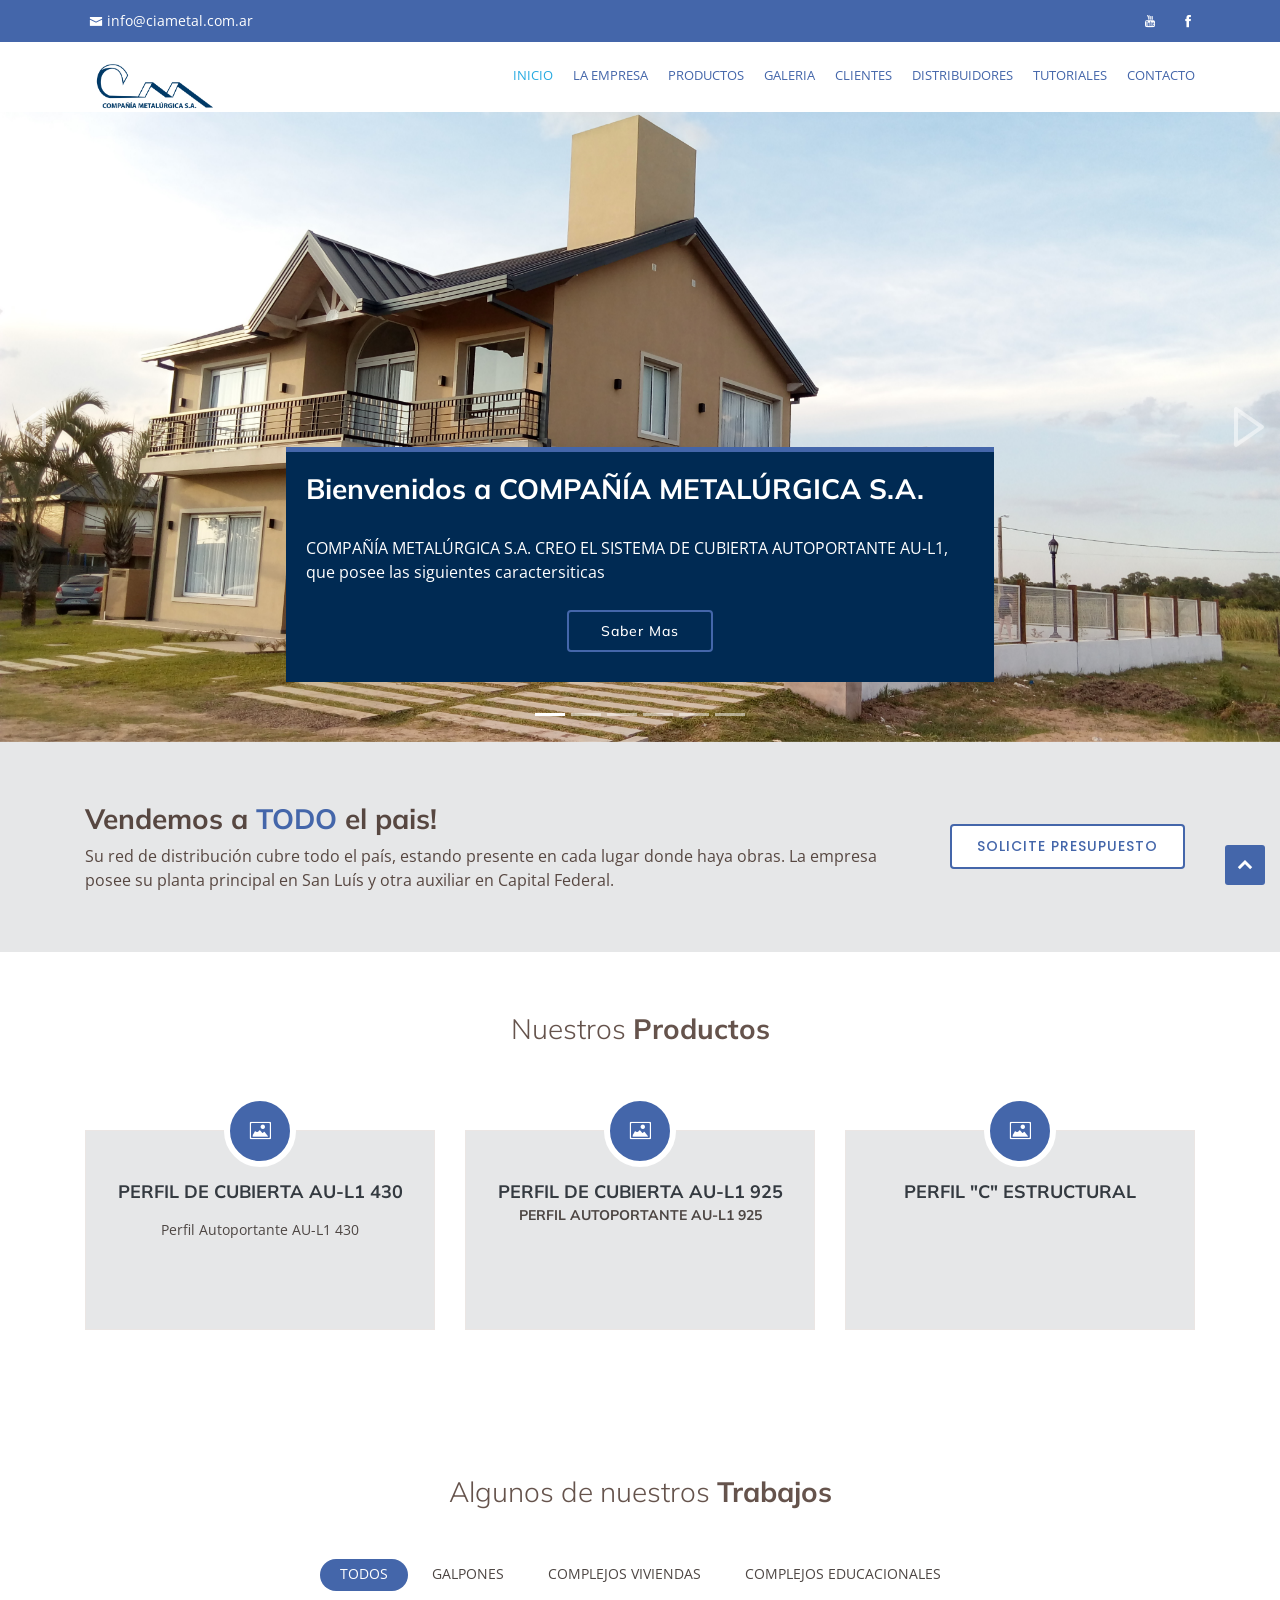
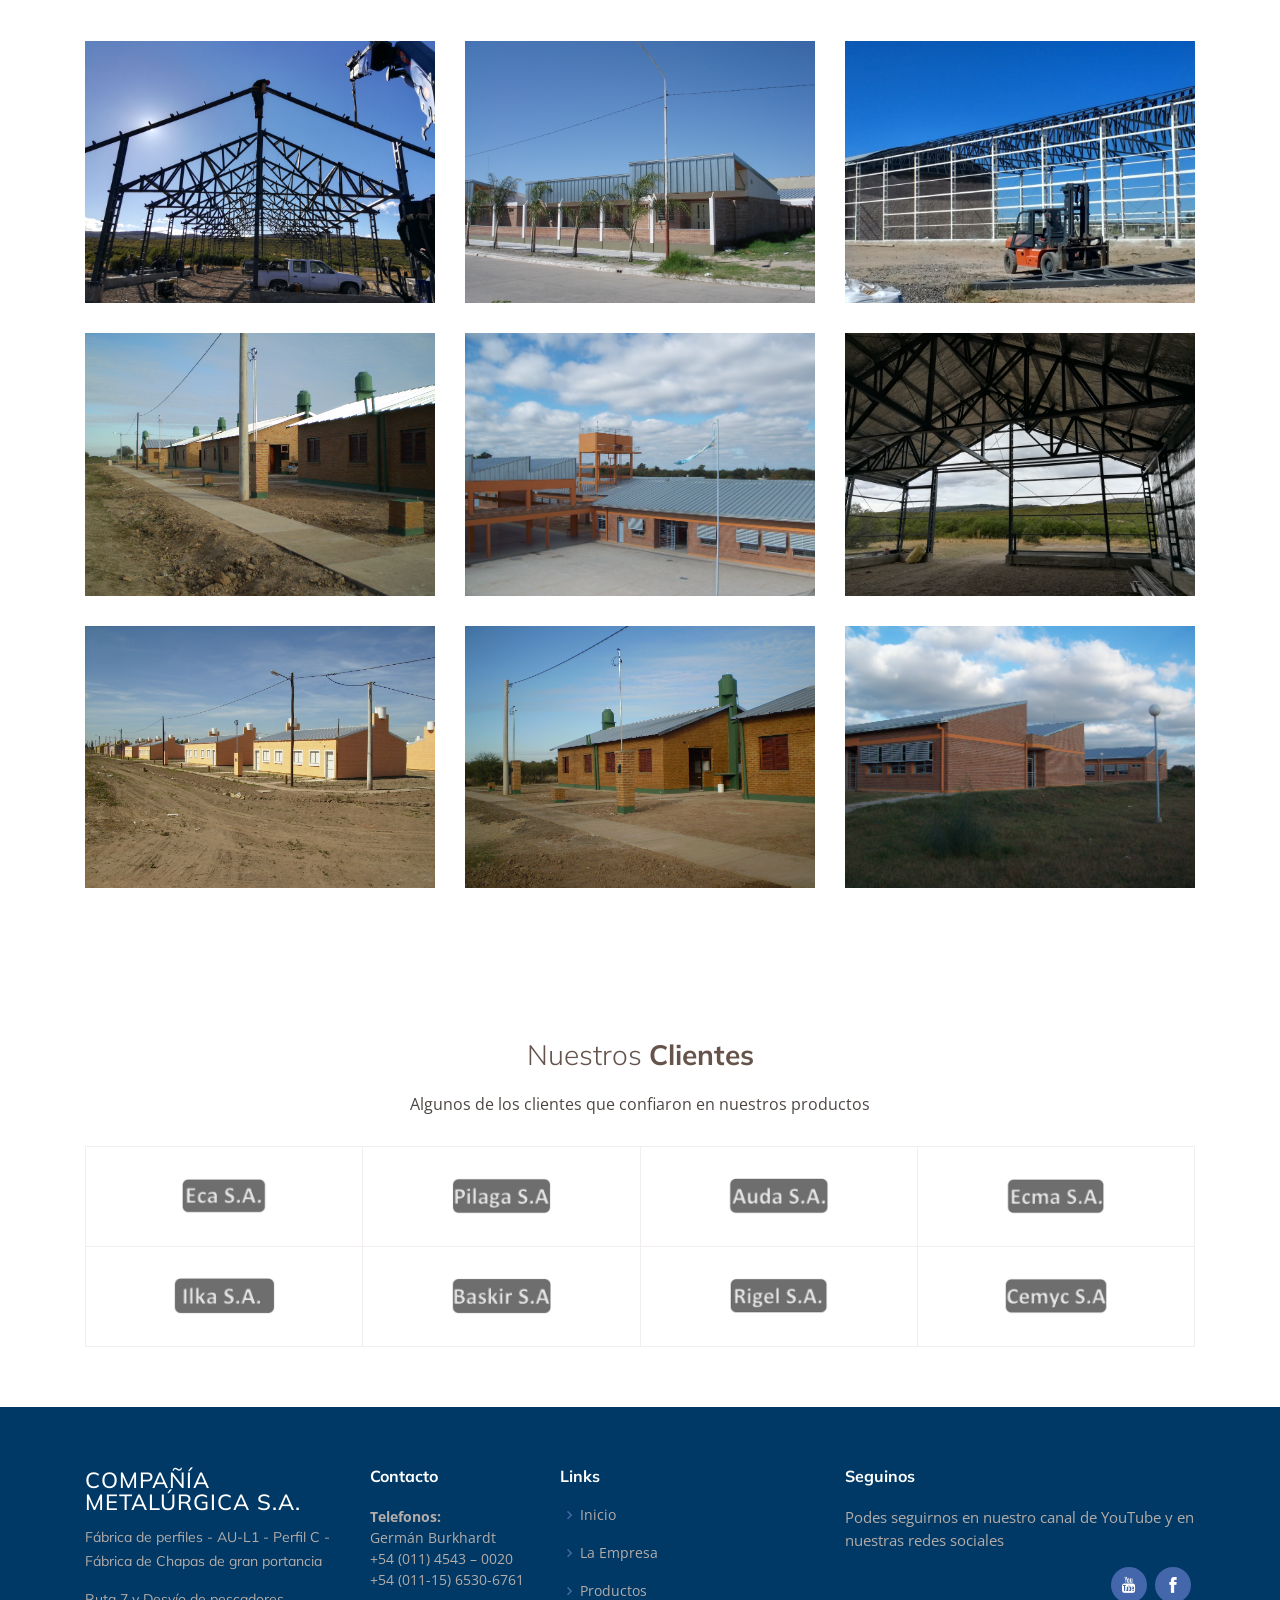
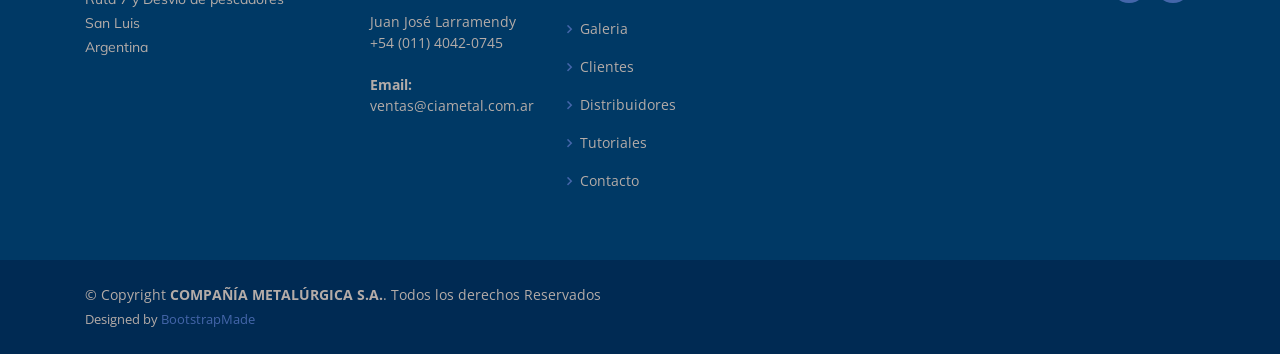
==== commit deb0db63: "Update index.html" ====
--- a/index.html
+++ b/index.html
@@ -101,51 +101,51 @@
         <div class="carousel-item" style="background-image: url(assets/img/slide/slide-2.jpg);">
           <div class="carousel-container">
             <div class="carousel-content animated fadeInUp">
+              <h2>No se perfora</h2>
+              <p>La fijación de la cubierta metálica se realiza sin necesidad de perforar las chapas</p>
+              <div class="text-center"><a href="productos.html" class="btn-get-started">Saber Mas</a></div>
+            </div>
+          </div>
+        </div>
+
+        <!-- Slide 3 -->
+        <div class="carousel-item" style="background-image: url(assets/img/slide/slide-3.jpg);">
+          <div class="carousel-container">
+            <div class="carousel-content animated fadeInUp">
+              <h2>Fácil Montaje</h2>
+              <p>No requiere de máquina grafadora, solo necesita una llave fija.</p>
+              <div class="text-center"><a href="productos.html" class="btn-get-started">Saber Mas</a></div>
+            </div>
+          </div>
+        </div>
+
+        <!-- Slide 4 -->
+        <div class="carousel-item" style="background-image: url(assets/img/slide/slide-4.jpg);">
+          <div class="carousel-container">
+            <div class="carousel-content animated fadeInUp">
+              <h2>Largos ilimitados</h2>
+              <p>La fabricación en función de las medidas solicitadas le permitirá reducir los desperdicios a 0 y generar ahorro considerable</p>
+              <div class="text-center"><a href="productos.html" class="btn-get-started">Saber Mas</a></div>
+            </div>
+          </div>
+        </div>
+
+      <!-- Slide 5 -->
+        <div class="carousel-item" style="background-image: url(assets/img/slide/slide-5.jpg);">
+          <div class="carousel-container">
+            <div class="carousel-content animated fadeInUp">
+              <h2>Es autoportante</h2>
+              <p>Ver tabla de autoportancia de cada perfil en “Productos”.</p>
+              <div class="text-center"><a href="productos.html" class="btn-get-started">Saber Mas</a></div>
+            </div>
+          </div>
+        </div>
+         <!-- Slide 6 -->
+        <div class="carousel-item" style="background-image: url(assets/img/slide/slide-6.jpg);">
+          <div class="carousel-container">
+            <div class="carousel-content animated fadeInUp">
               <h2>Es 100% Estanco</h2>
               <p>Conserva total estanqueidad incluso con pendientes mínimas</p>
-              <div class="text-center"><a href="productos.html" class="btn-get-started">Saber Mas</a></div>
-            </div>
-          </div>
-        </div>
-
-        <!-- Slide 3 -->
-        <div class="carousel-item" style="background-image: url(assets/img/slide/slide-3.jpg);">
-          <div class="carousel-container">
-            <div class="carousel-content animated fadeInUp">
-              <h2>Fácil Montaje</h2>
-              <p>No requiere de máquina grafadora, solo necesita una llave fija.</p>
-              <div class="text-center"><a href="productos.html" class="btn-get-started">Saber Mas</a></div>
-            </div>
-          </div>
-        </div>
-
-        <!-- Slide 4 -->
-        <div class="carousel-item" style="background-image: url(assets/img/slide/slide-4.jpg);">
-          <div class="carousel-container">
-            <div class="carousel-content animated fadeInUp">
-              <h2>Largos ilimitados</h2>
-              <p>La fabricación en función de las medidas solicitadas le permitirá reducir los desperdicios a 0 y generar ahorro considerable</p>
-              <div class="text-center"><a href="productos.html" class="btn-get-started">Saber Mas</a></div>
-            </div>
-          </div>
-        </div>
-
-      <!-- Slide 5 -->
-        <div class="carousel-item" style="background-image: url(assets/img/slide/slide-5.jpg);">
-          <div class="carousel-container">
-            <div class="carousel-content animated fadeInUp">
-              <h2>Es autoportante</h2>
-              <p>Ver tabla de autoportancia de cada perfil en “Productos”.</p>
-              <div class="text-center"><a href="productos.html" class="btn-get-started">Saber Mas</a></div>
-            </div>
-          </div>
-        </div>
-         <!-- Slide 6 -->
-        <div class="carousel-item" style="background-image: url(assets/img/slide/slide-6.jpg);">
-          <div class="carousel-container">
-            <div class="carousel-content animated fadeInUp">
-              <h2>No se perfora</h2>
-              <p>La fijación de la cubierta metálica se realiza sin necesidad de perforar las chapas.</p>
               <div class="text-center"><a href="productos.html" class="btn-get-started">Saber Mas</a></div>
             </div>
           </div>
